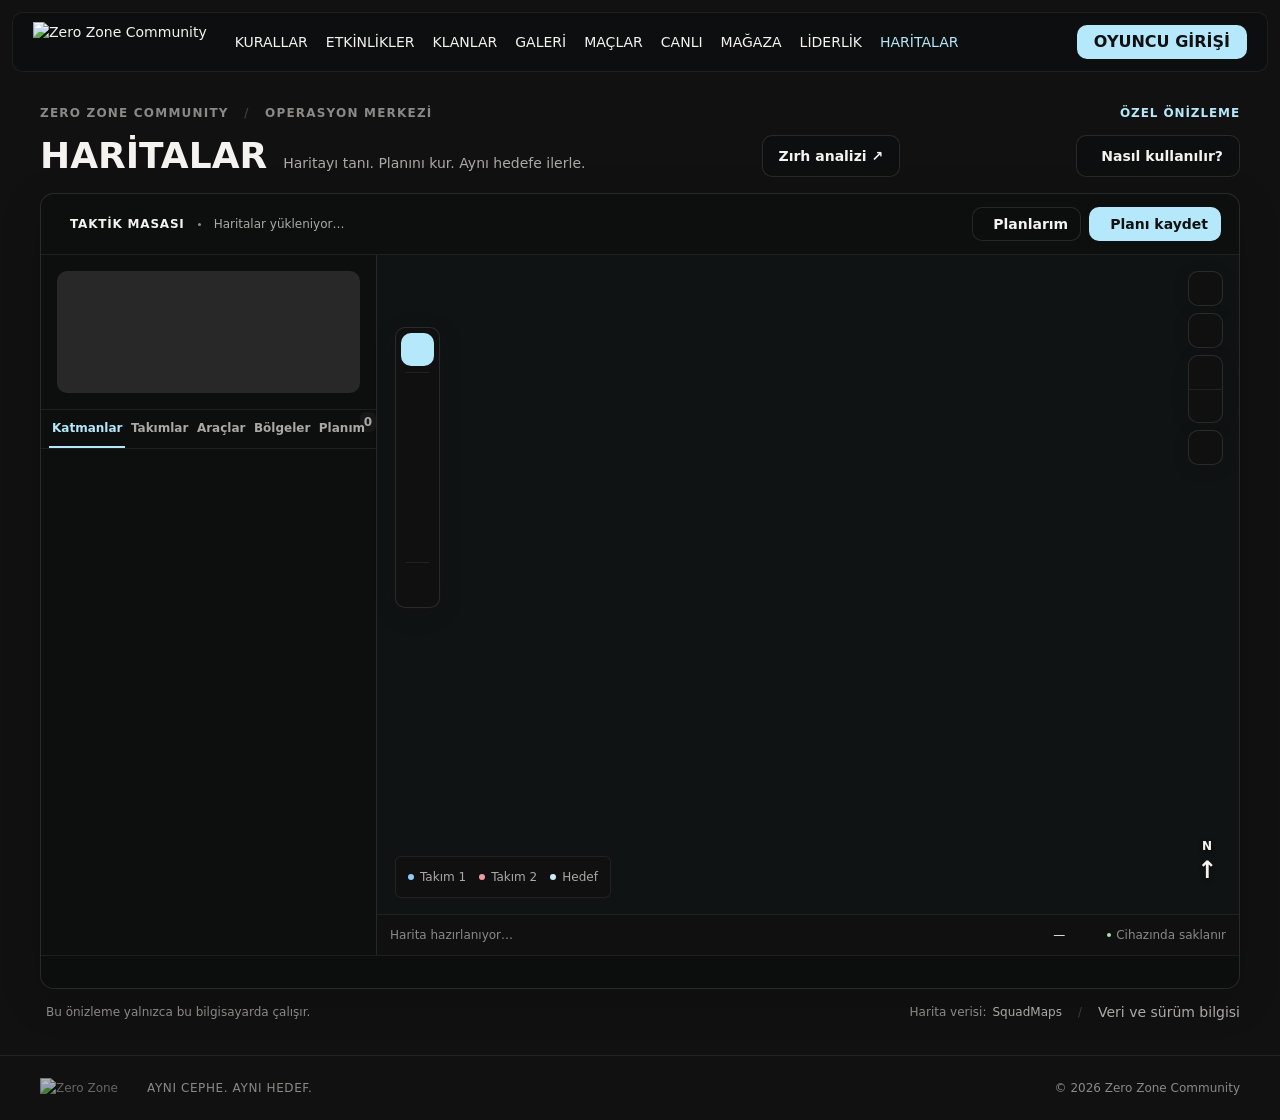
==== outputs/zerozone-haritalar/index.html @ 23459410 "feat(entegrasyon): üst bar linkleri siteye göreli, önizleme sunucusu /haritalar/ ön ekine geçti, Bro" ====
<!doctype html>
<html lang="tr">
<head>
  <meta charset="utf-8"><meta name="viewport" content="width=device-width,initial-scale=1">
  <meta name="robots" content="noindex,nofollow"><meta name="theme-color" content="#111112">
  <title>Haritalar — Zero Zone Community</title>
  <meta name="description" content="Zero Zone Squad haritaları ve taktik planlama. Özel önizleme.">
  <link rel="icon" href="assets/brand/favicon.png"><link rel="stylesheet" href="assets/brand/fonts.css">
  <link rel="stylesheet" href="assets/vendor/leaflet.css"><link rel="stylesheet" href="styles.css">
</head>
<body class="zs-site">
<a class="skip-link" href="#main">İçeriğe geç</a>
<header class="zs-topbar">
  <a class="zs-brand" href="/" aria-label="Zero Zone ana sayfa"><img src="assets/brand/zz-logo-wide.png" alt="Zero Zone Community"></a>
  <nav class="zs-nav" aria-label="Ana menü">
    <a href="/rules">KURALLAR</a><a href="/events">ETKİNLİKLER</a><a href="/clans">KLANLAR</a><a href="/galeri">GALERİ</a><a href="/maclar">MAÇLAR</a><a href="/canli">CANLI</a><a href="/magaza">MAĞAZA</a><a href="/leaderboard">LİDERLİK</a><a class="active" href="/haritalar/" aria-current="page">HARİTALAR</a>
  </nav>
  <a class="login" href="/login/player">OYUNCU GİRİŞİ</a>
  <button class="icon-button mobile-menu" data-action="menu" aria-label="Menüyü aç" aria-expanded="false"><span data-icon="menu"></span></button>
</header>
<main id="main" class="page">
  <div class="breadcrumb"><span>ZERO ZONE COMMUNITY <span class="crumb-slash">/</span> OPERASYON MERKEZİ</span><span class="private-tag"><span data-icon="lock"></span> ÖZEL ÖNİZLEME</span></div>
  <div class="page-heading"><div><h1>HARİTALAR</h1><p>Haritayı tanı. Planını kur. Aynı hedefe ilerle.</p></div><a class="button secondary" href="armor.html" target="_blank" rel="noopener">Zırh analizi ↗</a><button class="button secondary" data-action="help"><span data-icon="help"></span> Nasıl kullanılır?</button></div>
  <section class="workspace" aria-label="Harita ve taktik planlama">
    <div class="workspace-bar"><div class="workspace-label"><span data-icon="map"></span><span>TAKTİK MASASI</span><span class="live-dot"></span><span class="muted little" id="catalog-count">Haritalar yükleniyor…</span></div><div class="workspace-actions"><button class="button secondary compact" data-action="plans"><span data-icon="folder"></span><span>Planlarım</span></button><button class="button primary compact" data-action="save"><span data-icon="save"></span><span>Planı kaydet</span></button></div></div>
    <div class="workspace-body">
      <aside class="sidebar" aria-label="Harita ayarları"><div class="map-choice" id="map-choice"><div class="skeleton"></div></div><div class="side-tabs" role="tablist" aria-label="Harita panelleri"><button id="tab-layers" role="tab" aria-selected="true" aria-controls="side-content" data-tab="layers">Katmanlar</button><button id="tab-teams" role="tab" aria-selected="false" aria-controls="side-content" data-tab="teams">Takımlar</button><button id="tab-tools" role="tab" aria-selected="false" aria-controls="side-content" data-tab="tools">Araçlar</button><button id="tab-regions" role="tab" aria-selected="false" aria-controls="side-content" data-tab="regions">Bölgeler</button><button id="tab-plan" role="tab" aria-selected="false" aria-controls="side-content" data-tab="plan">Planım <span id="plan-count">0</span></button></div><div id="side-content" class="side-content" role="tabpanel" aria-labelledby="tab-layers"></div></aside>
      <div class="map-column"><div class="map-stage" id="map-stage"><div id="tactical-map"></div><div id="pinned-timers" class="pinned-timers" aria-label="Sabit araç sayaçları" hidden></div><div class="map-heading" id="map-heading"></div><div class="map-tools" role="toolbar" aria-label="Planlama araçları">
        <button class="tool active" data-tool="pan" aria-pressed="true" title="Haritayı taşı (V)" aria-label="Haritayı taşı"><span data-icon="hand"></span></button><span class="tool-separator"></span>
        <button class="tool" data-tool="pin" aria-pressed="false" title="İşaret koy (P)" aria-label="İşaret koy"><span data-icon="pin"></span></button><button class="tool" data-tool="arrow" aria-pressed="false" title="Hareket oku (A)" aria-label="Hareket oku"><span data-icon="arrow"></span></button><button class="tool" data-tool="measure" aria-pressed="false" title="Mesafe ölç (M)" aria-label="Mesafe ölç"><span data-icon="ruler"></span></button><button class="tool" data-tool="hab" aria-pressed="false" title="HAB planla (H)" aria-label="HAB planla"><span data-icon="home"></span></button><button class="tool" data-tool="mortar" aria-pressed="false" title="Havan hesabı" aria-label="Havan hattı"><span data-icon="target"></span></button><span class="tool-separator"></span><button class="tool" data-action="undo" title="Geri al (Ctrl+Z)" aria-label="Geri al"><span data-icon="undo"></span></button>
      </div><div class="view-tools"><button class="tool" data-action="overlays" aria-label="Harita görünümü" title="Harita görünümü" aria-expanded="false"><span data-icon="layers"></span></button><button class="tool" data-action="fullscreen" aria-label="Haritayı büyüt" title="Haritayı büyüt"><span data-icon="expand"></span></button><div class="zoom-tools"><button class="tool" data-action="zoom-in" aria-label="Yakınlaştır"><span data-icon="plus"></span></button><button class="tool" data-action="zoom-out" aria-label="Uzaklaştır"><span data-icon="minus"></span></button></div><button class="tool" data-action="fit" aria-label="Haritayı sığdır" title="Haritayı sığdır"><span data-icon="focus"></span></button></div>
      <div class="overlay-panel" id="overlay-panel" hidden><h3>Harita görünümü</h3><label><input type="checkbox" data-overlay="grid" checked> Koordinat ızgarası</label><label><input type="checkbox" data-overlay="objectives" checked> Hedefler ve ana üsler</label><label><input type="checkbox" data-overlay="zones" checked> Ele geçirme bölgeleri</label><button class="button secondary compact" data-tab="regions">Bölgeleri düzenle</button><label title="Referans görsellerinden aktarılan sınırlar"><input type="checkbox" data-overlay="redZones" checked> Kırmızı sınır bölgeleri</label><label><input type="checkbox" data-overlay="labels" checked> İsimler ve etiketler</label><label><input type="checkbox" data-overlay="ranges" checked> HAB planlama yarıçapları</label><details class="hud-details"><summary>Görsel ayarları</summary><label for="map-colorblind">Renk ve şekil desteği</label><select id="map-colorblind" class="side-select"><option value="none">Standart</option><option value="deutan">Deuteranopi · mavi / sarı</option><option value="protan">Protanopi · açık mavi / sarı</option><option value="tritan">Tritanopi · turkuaz / pembe</option><option value="mono">Renksiz · yüksek kontrast</option></select><label class="range-label" for="map-color-intensity">Harita renk sadeleştirme <output id="color-intensity-output">70%</output></label><input id="map-color-intensity" type="range" min="0" max="100" value="70"><p class="side-note">2B harita, 3B sahne ve tüm paneller birlikte uyarlanır. Sürgü arazi renk yoğunluğunu azaltır. Çizim grupları A–E ve farklı çizgi desenleriyle ayrılır.</p><p class="side-note">Renge ek olarak: T1 kare / T2 elmas · ✓ seçili / → sıradaki · kesik sınırlar. Sana en rahat görünen seçeneği kullan.</p><label class="range-label" for="map-marker-size">Hedef boyutu <output id="marker-size-output">29 px</output></label><input id="map-marker-size" type="range" min="22" max="44" value="29"><label class="range-label" for="map-label-size">Etiket boyutu <output id="label-size-output">10 px</output></label><input id="map-label-size" type="range" min="9" max="16" value="10"><label for="map-view">Görsel türü</label><select id="map-view" class="side-select"><option value="basemap">Standart</option><option value="terrainmap">Arazi</option><option value="topomap">Topografik</option></select><label class="range-label" for="map-opacity">Harita opaklığı</label><input id="map-opacity" type="range" min="20" max="100" value="100"><label class="range-label" for="map-brightness">Parlaklık</label><input id="map-brightness" type="range" min="40" max="140" value="100"><label><input type="checkbox" id="map-grayscale"> Gri tonlar</label></details></div>
      <div id="prediction" class="prediction" hidden></div><div class="map-legend"><span><i class="legend-dot blue"></i> Takım 1</span><span><i class="legend-dot red"></i> Takım 2</span><span><i class="legend-dot white"></i> Hedef</span></div><div class="map-north" aria-label="Kuzey">N<span>↑</span></div><div class="point-detail" id="point-detail" hidden></div></div>
      <div class="map-status"><span class="status-instruction" id="map-status">Harita hazırlanıyor…</span><span id="grid-status">—</span><span class="local-indicator"><i></i> Cihazında saklanır</span></div></div>
    </div>
    <div class="matchup" id="matchup"></div>
  </section>
  <div class="page-bottom"><span><span data-icon="lock"></span> Bu önizleme yalnızca bu bilgisayarda çalışır.</span><span>Harita verisi: <a href="https://squadmaps.com/" target="_blank" rel="noopener">SquadMaps</a><span class="crumb-slash">/</span><button class="text-button" data-action="sources">Veri ve sürüm bilgisi</button></span></div>
</main>
<footer><img src="assets/brand/zz-logo-wide.png" alt="Zero Zone"><span>AYNI CEPHE. AYNI HEDEF.</span><small>© 2026 Zero Zone Community</small></footer>
<dialog id="library-dialog" class="library-dialog" aria-labelledby="library-title"><div class="dialog-heading"><div><span class="eyebrow">OPERASYON ALANINI SEÇ</span><h2 id="library-title">HARİTA KÜTÜPHANESİ</h2></div><button class="icon-button" data-close aria-label="Harita kütüphanesini kapat"><span data-icon="close"></span></button></div><div class="library-filters"><div class="search-field"><span data-icon="search"></span><input id="map-search" type="search" placeholder="Harita veya katman ara…" aria-label="Harita veya katman ara"></div><select id="mode-filter" aria-label="Oyun modu"><option value="">Tüm oyun modları</option></select><select id="faction-filter" aria-label="Ordu"><option value="">Tüm ordular</option></select><button class="button secondary compact" data-action="favorites" aria-pressed="false"><span data-icon="star"></span> Favoriler</button></div><div class="library-meta"><span id="library-count"></span><button class="text-button" data-action="reset-filters">Filtreleri temizle</button></div><div id="map-grid" class="map-grid"></div></dialog>
<dialog id="info-dialog" class="info-dialog" aria-labelledby="info-title"><div class="dialog-heading"><h2 id="info-title"></h2><button class="icon-button" data-close aria-label="Pencereyi kapat"><span data-icon="close"></span></button></div><div id="info-body"></div></dialog>
<input id="import-input" type="file" accept="application/json,.json" hidden><div id="toast" role="status" class="toast" hidden></div>
<noscript>Harita araçlarını kullanmak için JavaScript'i etkinleştirin.</noscript>
<script src="assets/vendor/leaflet.js"></script><script type="module" src="app.js"></script>
</body></html>
---- outputs/zerozone-haritalar/styles.css ----
:root {
  --zs-bg:#111112;
  --zs-surface:rgba(13,14,15,.66);
  --zs-surface-2:rgba(13,14,15,.86);
  --zs-overlay:rgba(17,17,18,.98);
  --zs-accent:#b5e8fa;
  --zs-accent-soft:rgba(181,232,250,.06);
  --zs-accent-glow:rgba(181,232,250,.1);
  --zs-on-accent:#111;
  --zs-text:#f4f3ef;
  --zs-text-2:#aaa9a7;
  --zs-text-3:#8a8987;
  --zs-line:#ffffff12;
  --zs-line-2:#ffffff1c;
  --zs-line-3:#ffffff2e;
  --zs-radius:10px;
  --zs-radius-lg:14px;
  --zs-radius-pill:999px;
  --zs-font:Montserrat,system-ui,-apple-system,"Segoe UI",Arial,sans-serif;
  --zs-fs-xs:12px;
  --zs-fs-sm:14px;
  --zs-fs-base:16px;
  --zs-fs-lg:18px;
  --zs-fs-h2:20px;
  --zs-fs-display:36px;
  --zs-lh-xs:16px;
  --zs-lh-sm:20px;
  --zs-lh-base:24px;
  --zs-lh-lg:28px;
  --zs-lh-h2:28px;
  --zs-lh-display:40px;
  --zs-fw-regular:400;
  --zs-fw-medium:500;
  --zs-fw-semibold:600;
  --zs-fw-bold:700;
  --zs-sp-2:8px;
  --zs-sp-3:12px;
  --zs-sp-4:16px;
  --zs-sp-5:24px;
  --zs-sp-6:32px;
  --zs-sp-7:40px;
  --zs-sp-8:60px;
  --zs-sp-9:88px;
  --zs-gutter:20px;
  --zs-container:1280px;
  --zs-bar-h:60px;
  --zs-bar-gap:12px;
  --zs-ease:cubic-bezier(.4,0,.2,1);
  --zs-t:150ms var(--zs-ease);
  --zz-team1:#8fcafb;
  --zz-team2:#f19aa4;
  --zz-red-zone:#ed2638;
  --zz-warn:#f4c27b;
  --zz-ok:#addeb2;
  --zz-danger:#f19aa4;
  --zz-map-surface:#10191e;
  --zz-map-bg:#101314;
  --zz-stage-top:#26303a;
  --zz-stage-bottom:#11151b;
  --zz-radius-xs:6px;
  --zz-surface-solid:var(--zs-overlay);
  --zz-sidebar-w:295px;
  --zz-team1-bg:#0d345ce6;
  --zz-team2-bg:#632932e6;
  --zz-ok-bg:#255441;
  --zz-next-bg:#173c4c;
  --zz-text-shadow:#000;
  --zz-danger-muted:#db9f9f;
  --zz-cb-fg:#fff;
  --zz-cb-edge:#ddd;
  --zz-cb-sky:#56b4e9;
  --zz-cb-sky-bg:#124d6e;
  --zz-cb-sky-text:#8bd5ff;
  --zz-cb-orange:#e69f00;
  --zz-cb-orange-bg:#594100;
  --zz-cb-orange-text:#f5ca69;
  --bg:var(--zs-bg);
  --surface:var(--zs-surface-2);
  --raised:var(--zs-surface);
  --line:var(--zs-line);
  --line2:var(--zs-line-2);
  --accent:var(--zs-accent);
  --text:var(--zs-text);
  --muted:var(--zs-text-2);
  --dim:var(--zs-text-3);
  --radius:var(--zs-radius);
  color-scheme:dark;
  --zz-shadow:#000a;
  font-family:var(--zs-font);
  font-synthesis:none
}
* {
  box-sizing:border-box
}
body {
  margin:0;
  background:var(--zs-bg);
  color:var(--zs-text);
  font-size:var(--zs-fs-sm);
  line-height:var(--zs-lh-sm);
  font-weight:500;
  -webkit-font-smoothing:antialiased
}
button,input,select,textarea {
  font:inherit
}
button,a,input,select {
  touch-action:manipulation
}
button,a {
  transition:background var(--zs-t),color var(--zs-t),border-color var(--zs-t)
}
button {
  cursor:pointer;
  color:inherit
}
button:disabled {
  opacity:.4;
  cursor:default
}
a {
  color:inherit;
  text-decoration:none
}
button:focus-visible,a:focus-visible,input:focus-visible,select:focus-visible,textarea:focus-visible {
  outline:2px solid var(--zs-accent);
  outline-offset:3px
}
button {
  border:0
}
button svg,span[data-icon] svg {
  width:18px;
  height:18px;
  display:block;
  flex:none
}
span[data-icon] {
  display:inline-flex;
  align-items:center;
  justify-content:center;
  flex:none
}
input,select,textarea {
  color:var(--zs-text);
  background:var(--zs-surface-2);
  border:1px solid var(--zs-line-2);
  border-radius:var(--zs-radius);
  font-size:var(--zs-fs-sm);
  padding:9px 12px;
  outline:none;
  max-width:100%
}
input:not([type=range],[type=color],[type=checkbox],[type=radio]) {
  min-height:40px
}
input::placeholder,textarea::placeholder {
  color:var(--zs-text-3)
}
input:focus,select:focus,textarea:focus {
  border-color:var(--zs-accent);
  box-shadow:0 0 0 3px var(--zs-accent-glow)
}
input[type=checkbox] {
  accent-color:var(--zs-accent);
  width:15px;
  height:15px;
  min-height:0
}
select {
  cursor:pointer
}
h1,h2,h3,p {
  margin:0
}
h1 {
  font-size:var(--zs-fs-display);
  line-height:var(--zs-lh-display)
}
h2 {
  font-size:var(--zs-fs-h2);
  line-height:var(--zs-lh-h2)
}
h3 {
  font-size:var(--zs-fs-lg);
  line-height:var(--zs-lh-lg)
}
.muted {
  color:var(--zs-text-2)
}
.little {
  font-size:var(--zs-fs-xs)
}
.eyebrow {
  font-size:var(--zs-fs-xs);
  font-weight:700;
  color:var(--zs-text-3);
  letter-spacing:1.6px
}
.skip-link {
  position:fixed;
  left:-9999px;
  top:0;
  z-index:1000
}
.skip-link:focus {
  left:20px;
  background:var(--zs-accent);
  color:var(--zs-on-accent);
  padding:12px
}
.zs-topbar {
  position:fixed;
  z-index:900;
  top:var(--zs-bar-gap);
  left:var(--zs-bar-gap);
  right:var(--zs-bar-gap);
  height:var(--zs-bar-h);
  display:flex;
  gap:12px;
  align-items:center;
  padding:0 20px;
  border:1px solid var(--zs-line);
  border-radius:var(--zs-radius);
  background:var(--zs-surface);
  -webkit-backdrop-filter:blur(12px);
  backdrop-filter:blur(12px)
}
.zs-brand {
  margin-right:8px;
  flex:none;
  display:flex
}
.zs-brand img {
  width:auto;
  height:40px
}
.zs-nav {
  display:flex;
  gap:2px;
  align-items:center
}
.zs-nav a {
  font-size:var(--zs-fs-sm);
  line-height:var(--zs-lh-xs);
  font-weight:var(--zs-fw-medium);
  text-transform:uppercase;
  letter-spacing:0;
  color:var(--zs-text);
  padding:8px 7px;
  white-space:nowrap;
  border:1px solid transparent;
  border-radius:var(--zs-radius);
  background:transparent;
  transition:background-color var(--zs-t),color var(--zs-t)
}
.zs-nav a:hover {
  background:var(--zs-line);
  color:var(--zs-text)
}
.zs-nav a.active {
  background:transparent;
  color:var(--zs-accent)
}
.login {
  margin-left:auto;
  background:var(--zs-accent);
  color:var(--zs-on-accent);
  font-size:var(--zs-fs-base);
  line-height:16px;
  text-transform:uppercase;
  padding:8px 16px;
  border:1px solid transparent;
  border-radius:var(--zs-radius);
  white-space:nowrap;
  font-weight:var(--zs-fw-semibold);
  transition:filter var(--zs-t)
}
.icon-button.mobile-menu {
  display:none
}
.page {
  max-width:1600px;
  margin:0 auto;
  padding:103px 40px 25px
}
.breadcrumb {
  display:flex;
  align-items:center;
  justify-content:space-between;
  font-size:var(--zs-fs-xs);
  color:var(--zs-text-3);
  letter-spacing:1.2px;
  font-weight:600;
  margin-bottom:19px
}
.crumb-slash {
  padding:0 10px;
  color:var(--zs-line-3)
}
.private-tag {
  display:flex;
  align-items:center;
  gap:6px;
  color:var(--zs-accent);
  font-size:var(--zs-fs-xs);
  letter-spacing:.9px
}
.private-tag svg,.private-tag span[data-icon] svg {
  height:12px;
  width:12px
}
.page-heading {
  display:flex;
  justify-content:space-between;
  align-items:center;
  margin-bottom:27px
}
.page-heading h1 {
  font-size:var(--zs-fs-display);
  font-weight:700;
  line-height:var(--zs-lh-display);
  letter-spacing:0
}
.page-heading p {
  margin-top:9px;
  font-size:var(--zs-fs-sm);
  color:var(--zs-text-2);
  line-height:var(--zs-lh-sm)
}
.button {
  display:inline-flex;
  align-items:center;
  justify-content:center;
  gap:8px;
  border-radius:var(--zs-radius);
  padding:10px 16px;
  font-size:var(--zs-fs-sm);
  font-weight:var(--zs-fw-semibold);
  line-height:var(--zs-lh-sm);
  white-space:nowrap;
  transition:background var(--zs-t),color var(--zs-t),border-color var(--zs-t);
  border:1px solid transparent
}
.button.primary {
  background:var(--zs-accent);
  color:var(--zs-on-accent)
}
.button.primary:hover {
  background:color-mix(in srgb,var(--zs-accent) 82%,white)
}
.login:hover {
  filter:brightness(.92)
}
.button.secondary {
  background:var(--zs-surface);
  border-color:var(--zs-line-2);
  color:var(--zs-text)
}
.button.secondary:hover {
  background:var(--zs-accent-soft);
  border-color:var(--zs-line-3);
  color:var(--zs-accent)
}
.button.compact {
  padding:6px 12px;
  font-size:var(--zs-fs-sm)
}
.button.full {
  width:100%
}
.icon-button {
  width:34px;
  height:34px;
  display:inline-flex;
  align-items:center;
  justify-content:center;
  border-radius:var(--zs-radius);
  background:var(--zs-surface);
  border:1px solid var(--zs-line-2)
}
.icon-button:hover {
  background:var(--zs-accent-soft);
  border-color:var(--zs-line-3)
}
.text-button {
  background:transparent;
  padding:0;
  color:var(--zs-text-2);
  font-size:var(--zs-fs-sm);
  border-radius:var(--zs-radius)
}
.text-button:hover {
  color:var(--zs-accent)
}
.workspace {
  overflow:hidden;
  border:1px solid var(--zs-line-2);
  border-radius:var(--zs-radius-lg);
  background:var(--zs-surface-2);
  box-shadow:0 12px 40px color-mix(in srgb,var(--zz-shadow) 25%,transparent)
}
.workspace-bar {
  padding:13px 18px;
  display:flex;
  justify-content:space-between;
  align-items:center;
  gap:16px;
  border-bottom:1px solid var(--zs-line)
}
.workspace-label {
  display:flex;
  align-items:center;
  gap:11px;
  font-size:var(--zs-fs-xs);
  font-weight:700;
  letter-spacing:.8px;
  line-height:var(--zs-lh-xs)
}
.workspace-label>span[data-icon] {
  color:var(--zs-accent)
}
.workspace-label .little {
  font-weight:500;
  letter-spacing:0
}
.live-dot {
  height:3px;
  width:3px;
  background:var(--zs-text-3);
  border-radius:50%;
  margin:0 2px
}
.workspace-actions {
  display:flex;
  gap:8px
}
.workspace-body {
  display:grid;
  grid-template-columns:var(--zz-sidebar-w) minmax(0,1fr);
  height:clamp(480px,65vh,730px)
}
.sidebar {
  display:flex;
  flex-direction:column;
  min-height:0;
  border-right:1px solid var(--zs-line-2);
  background:var(--zs-surface-2)
}
.map-choice {
  padding:16px;
  border-bottom:1px solid var(--zs-line)
}
.selected-map {
  height:85px;
  position:relative;
  overflow:hidden;
  border-radius:var(--zs-radius);
  background:var(--zs-surface-2)
}
.selected-map img {
  width:100%;
  height:100%;
  object-fit:cover;
  opacity:.65
}
.selected-map:after {
  content:'';
  position:absolute;
  inset:0;
  background:linear-gradient(0deg,color-mix(in srgb,var(--zz-map-bg) 94%,transparent),transparent 95%)
}
.selected-map-title {
  position:absolute;
  bottom:11px;
  left:13px;
  z-index:1
}
.selected-map-title h2 {
  font-size:var(--zs-fs-lg);
  font-weight:700;
  letter-spacing:-.2px;
  line-height:1.3
}
.selected-map-title span {
  font-size:var(--zs-fs-xs);
  color:var(--zs-text);
  margin-top:3px;
  display:block;
  line-height:var(--zs-lh-xs)
}
.map-change {
  display:flex;
  align-items:center;
  justify-content:space-between;
  width:100%;
  margin-top:10px;
  color:var(--zs-accent);
  background:color-mix(in srgb,var(--zs-accent) 4%,transparent);
  border:1px solid color-mix(in srgb,var(--zs-accent) 15%,transparent);
  padding:9px 11px;
  border-radius:var(--zs-radius);
  font-weight:600;
  font-size:var(--zs-fs-xs);
  line-height:var(--zs-lh-xs)
}
.map-change:hover {
  background:color-mix(in srgb,var(--zs-accent) 9%,transparent)
}
.side-tabs {
  display:grid;
  grid-auto-flow:column;
  grid-auto-columns:auto;
  justify-content:space-between;
  gap:0;
  padding:0 8px;
  border-bottom:1px solid var(--zs-line);
  flex-shrink:0
}
.side-tabs button {
  position:relative;
  min-width:0;
  white-space:nowrap;
  background:none;
  color:var(--zs-text-2);
  padding:10px 3px;
  font-size:var(--zs-fs-xs);
  font-weight:600;
  border-bottom:2px solid transparent;
  line-height:var(--zs-lh-xs)
}
.side-tabs button[aria-selected=true] {
  color:var(--zs-accent);
  border-bottom-color:var(--zs-accent)
}
#plan-count {
  font-size:var(--zs-fs-xs);
  background:color-mix(in srgb,var(--zs-text) 4%,transparent);
  border-radius:var(--zz-radius-xs);
  padding:2px 4px;
  position:absolute;
  top:2px;
  right:-8px;
  line-height:var(--zs-lh-xs)
}
.side-content {
  padding:15px;
  overflow-y:auto;
  flex:1;
  scrollbar-width:thin;
  scrollbar-color:var(--zs-line-3) transparent;
  min-height:0
}
.mode-pills {
  display:flex;
  gap:5px;
  flex-wrap:wrap;
  margin:10px 0 16px
}
.mode-pill {
  border:1px solid var(--zs-line-2);
  border-radius:var(--zz-radius-xs);
  color:var(--zs-text-2);
  background:transparent;
  padding:5px 7px;
  font-size:var(--zs-fs-xs);
  font-weight:600;
  line-height:var(--zs-lh-xs)
}
.mode-pill.active {
  color:var(--zs-accent);
  border-color:color-mix(in srgb,var(--zs-accent) 27%,transparent);
  background:color-mix(in srgb,var(--zs-accent) 5%,transparent)
}
.layer-label {
  display:flex;
  justify-content:space-between;
  align-items:center;
  margin-bottom:10px
}
.layer-label span {
  font-size:var(--zs-fs-xs);
  color:var(--zs-text-3);
  letter-spacing:.8px;
  line-height:var(--zs-lh-xs)
}
.layer-card {
  width:100%;
  display:block;
  text-align:left;
  border:1px solid var(--zs-line);
  border-radius:var(--zs-radius);
  padding:12px;
  margin-bottom:7px;
  background:var(--zs-surface);
  color:var(--zs-text-2);
  position:relative
}
.layer-card:hover {
  border-color:var(--zs-line-3);
  background:var(--zs-accent-glow)
}
.layer-card.selected {
  border-color:color-mix(in srgb,var(--zs-accent) 40%,transparent);
  background:color-mix(in srgb,var(--zs-accent) 4%,transparent);
  color:var(--zs-text)
}
.layer-card.selected:before {
  content:'';
  position:absolute;
  width:3px;
  height:22px;
  background:var(--zs-accent);
  left:-1px;
  top:14px;
  border-radius:0 var(--zz-radius-xs) var(--zz-radius-xs) 0
}
.layer-title {
  display:flex;
  justify-content:space-between;
  font-size:var(--zs-fs-xs);
  font-weight:700;
  line-height:var(--zs-lh-xs)
}
.layer-title svg {
  width:14px;
  height:14px;
  color:var(--zs-accent)
}
.layer-sub {
  display:flex;
  align-items:center;
  gap:7px;
  margin-top:9px;
  font-size:var(--zs-fs-xs);
  color:var(--zs-text-3);
  line-height:var(--zs-lh-xs)
}
.faction-code {
  font-size:var(--zs-fs-xs);
  color:var(--zz-team1);
  padding:3px 5px;
  background:color-mix(in srgb,var(--zs-accent) 6%,transparent);
  border-radius:var(--zz-radius-xs);
  line-height:var(--zs-lh-xs)
}
.faction-code.red {
  color:var(--zz-team2);
  background:color-mix(in srgb,var(--zz-team2) 6%,transparent)
}
.layer-sub .versus {
  font-size:var(--zs-fs-xs);
  color:var(--zs-text-3);
  line-height:var(--zs-lh-xs)
}
.side-note {
  font-size:var(--zs-fs-xs);
  line-height:1.7;
  color:var(--zs-text-3);
  margin-top:14px
}
.side-note.accent-note {
  background:color-mix(in srgb,var(--zs-accent) 3%,transparent);
  border:1px solid color-mix(in srgb,var(--zs-accent) 9%,transparent);
  padding:10px;
  border-radius:var(--zs-radius)
}
.side-select {
  width:100%;
  margin-top:7px;
  font-size:var(--zs-fs-sm)
}
.map-column {
  min-width:0;
  display:flex;
  flex-direction:column;
  min-height:0
}
.map-stage {
  position:relative;
  flex:1;
  min-height:0;
  isolation:isolate;
  background:var(--zz-map-bg)
}
.map-heading {
  position:absolute;
  z-index:500;
  top:16px;
  left:18px;
  pointer-events:none;
  display:flex;
  gap:8px;
  align-items:center
}
.map-heading .heading-name {
  background:var(--zz-surface-solid);
  backdrop-filter:blur(8px);
  padding:9px 12px;
  border-radius:var(--zz-radius-xs);
  border:1px solid var(--zs-line);
  box-shadow:0 2px 10px color-mix(in srgb,var(--zs-bg) 20%,transparent);
  font-size:var(--zs-fs-xs);
  font-weight:700
}
.map-heading .heading-mode {
  background:color-mix(in srgb,var(--zs-accent) 91%,transparent);
  color:var(--zs-on-accent);
  font-size:var(--zs-fs-xs);
  font-weight:700;
  letter-spacing:.6px;
  padding:10px 10px;
  border-radius:var(--zz-radius-xs)
}
.map-tools {
  display:flex;
  flex-direction:column;
  gap:3px;
  position:absolute;
  z-index:500;
  top:72px;
  left:18px;
  padding:5px;
  background:var(--zz-surface-solid);
  border:1px solid var(--zs-line-2);
  border-radius:var(--zs-radius);
  box-shadow:0 6px 20px color-mix(in srgb,var(--zs-bg) 27%,transparent)
}
.tool {
  background:transparent;
  display:flex;
  align-items:center;
  justify-content:center;
  width:33px;
  height:33px;
  border-radius:var(--zs-radius);
  color:var(--zs-text-2)
}
.tool:hover {
  background:var(--zs-line);
  color:white
}
.tool.active {
  background:var(--zs-accent);
  color:var(--zs-on-accent)
}
.tool-separator {
  height:1px;
  background:var(--zs-line);
  margin:3px 4px
}
.view-tools {
  position:absolute;
  z-index:500;
  right:16px;
  top:16px;
  display:flex;
  flex-direction:column;
  gap:7px
}
.view-tools>.tool,.zoom-tools {
  border:1px solid var(--zs-line-2);
  background:var(--zz-surface-solid);
  border-radius:var(--zs-radius);
  box-shadow:0 3px 15px color-mix(in srgb,var(--zs-bg) 20%,transparent)
}
.zoom-tools .tool+ .tool {
  border-top:1px solid var(--zs-line);
  border-radius:0 0 var(--zs-radius) var(--zs-radius)
}
.zoom-tools .tool:first-child {
  border-radius:var(--zs-radius) var(--zs-radius) 0 0
}
.view-tools>.tool {
  width:35px;
  height:35px
}
.map-legend {
  position:absolute;
  bottom:16px;
  left:18px;
  z-index:500;
  display:flex;
  gap:13px;
  background:var(--zz-surface-solid);
  padding:10px 12px;
  border:1px solid var(--zs-line);
  border-radius:var(--zz-radius-xs);
  font-size:var(--zs-fs-xs);
  color:var(--zs-text-2);
  pointer-events:none
}
.map-legend>span {
  display:flex;
  align-items:center;
  gap:6px
}
.legend-dot {
  width:6px;
  height:6px;
  display:inline-block;
  border-radius:50%
}
.legend-dot.blue {
  background:var(--zz-team1)
}
.legend-dot.red {
  background:var(--zz-team2)
}
.legend-dot.white {
  background:color-mix(in srgb,var(--zs-accent) 60%,var(--zs-text))
}
.map-north {
  position:absolute;
  z-index:400;
  bottom:29px;
  right:22px;
  color:var(--zs-text);
  display:flex;
  flex-direction:column;
  align-items:center;
  font-size:var(--zs-fs-xs);
  font-weight:700;
  pointer-events:none;
  text-shadow:0 2px 4px var(--zz-shadow)
}
.map-north span {
  font-size:24px;
  line-height:1.2
}
.map-status {
  display:flex;
  align-items:center;
  padding:10px 13px;
  gap:14px;
  font-size:var(--zs-fs-xs);
  color:var(--zs-text-3);
  border-top:1px solid var(--zs-line);
  background:var(--zz-surface-solid);
  min-height:36px
}
.status-instruction {
  white-space:nowrap;
  overflow:hidden;
  text-overflow:ellipsis;
  flex:1
}
.local-indicator {
  display:flex;
  align-items:center;
  gap:5px;
  white-space:nowrap;
  color:var(--zs-text-3)
}
.local-indicator i {
  height:4px;
  width:4px;
  background:var(--zz-ok);
  border-radius:50%
}
#grid-status {
  font-variant-numeric:tabular-nums;
  color:var(--zs-text);
  min-width:40px
}
.matchup {
  display:flex;
  align-items:center;
  justify-content:space-between;
  padding:16px 20px;
  border-top:1px solid var(--zs-line);
  gap:12px;
  background:var(--zs-surface)
}
.team-strip {
  display:flex;
  align-items:center;
  gap:10px
}
.team-emblem {
  width:32px;
  height:32px;
  display:flex;
  align-items:center;
  justify-content:center;
  background:color-mix(in srgb,var(--zs-accent) 5%,transparent);
  border:1px solid color-mix(in srgb,var(--zs-accent) 13%,transparent);
  border-radius:var(--zz-radius-xs);
  color:var(--zs-accent)
}
.team-emblem.red {
  color:var(--zz-team2);
  background:color-mix(in srgb,var(--zz-team2) 3%,transparent);
  border-color:color-mix(in srgb,var(--zz-team2) 13%,transparent)
}
.team-strip b {
  font-size:var(--zs-fs-xs);
  font-weight:600;
  display:block;
  line-height:var(--zs-lh-xs)
}
.team-strip small {
  display:block;
  font-size:var(--zs-fs-xs);
  color:var(--zs-text-3);
  margin-top:3px;
  line-height:var(--zs-lh-xs)
}
.match-info {
  display:flex;
  gap:20px;
  font-size:var(--zs-fs-xs);
  color:var(--zs-text-3);
  line-height:var(--zs-lh-xs)
}
.match-info b {
  display:block;
  color:var(--zs-text);
  font-size:var(--zs-fs-xs);
  margin-top:4px;
  font-weight:600;
  line-height:var(--zs-lh-xs)
}
.match-vs {
  color:var(--zs-text-3);
  font-size:var(--zs-fs-xs);
  font-weight:700;
  line-height:var(--zs-lh-xs)
}
.page-bottom {
  display:flex;
  justify-content:space-between;
  gap:14px;
  font-size:var(--zs-fs-xs);
  color:var(--zs-text-3);
  margin-top:15px;
  line-height:var(--zs-lh-xs)
}
.page-bottom>span {
  display:flex;
  align-items:center;
  gap:6px
}
.page-bottom svg,.page-bottom span[data-icon] svg {
  width:11px;
  height:11px
}
.page-bottom a {
  color:var(--zs-text-2)
}
footer {
  display:flex;
  align-items:center;
  gap:22px;
  border-top:1px solid var(--zs-line);
  padding:22px 40px;
  margin-top:10px;
  font-size:var(--zs-fs-xs);
  color:var(--zs-text-3)
}
footer img {
  width:85px;
  height:auto;
  opacity:.7
}
footer>span {
  font-size:var(--zs-fs-xs);
  letter-spacing:.6px
}
footer small {
  margin-left:auto;
  font-size:var(--zs-fs-xs)
}
.overlay-panel {
  position:absolute;
  right:60px;
  top:16px;
  z-index:600;
  background:var(--zz-surface-solid);
  border:1px solid var(--zs-line-2);
  padding:15px;
  border-radius:var(--zs-radius);
  min-width:222px;
  box-shadow:0 10px 30px color-mix(in srgb,var(--zs-bg) 40%,transparent)
}
.overlay-panel h3 {
  font-size:12px;
  margin-bottom:12px
}
.overlay-panel label {
  display:flex;
  align-items:center;
  gap:9px;
  font-size:var(--zs-fs-xs);
  color:var(--zs-text-2);
  padding:6px 0;
  cursor:pointer
}
.point-detail {
  position:absolute;
  right:16px;
  bottom:63px;
  z-index:500;
  max-width:245px;
  border:1px solid var(--zs-line-2);
  border-radius:var(--zs-radius);
  padding:15px;
  background:var(--zz-surface-solid);
  box-shadow:0 6px 22px color-mix(in srgb,var(--zs-bg) 33%,transparent)
}
.point-detail h3 {
  margin-right:22px;
  font-size:12px
}
.point-detail p {
  font-size:var(--zs-fs-xs);
  color:var(--zs-text-2);
  margin-top:8px;
  line-height:1.6
}
.point-detail button {
  position:absolute;
  top:8px;
  right:8px;
  width:24px;
  height:24px;
  font-size:18px;
  background:transparent
}
.point-detail select {
  width:100%;
  font-size:var(--zs-fs-xs);
  margin-top:10px;
  padding:6px
}
.team-tabs {
  display:flex;
  gap:6px;
  margin-bottom:15px
}
.team-tabs button {
  flex:1
}
.team-card-title {
  font-size:var(--zs-fs-sm);
  font-weight:700;
  margin-bottom:5px
}
.team-unit-name {
  color:var(--zs-text-3);
  font-size:var(--zs-fs-xs);
  line-height:1.5;
  margin-bottom:16px
}
.form-label {
  display:block;
  font-size:var(--zs-fs-xs);
  font-weight:600;
  color:var(--zs-text-3);
  letter-spacing:.5px;
  margin:13px 0 6px;
  line-height:var(--zs-lh-xs)
}
.vehicle {
  border-bottom:1px solid var(--zs-line);
  padding:11px 0
}
.vehicle-line {
  display:flex;
  justify-content:space-between;
  gap:7px;
  font-size:var(--zs-fs-xs);
  font-weight:600;
  color:var(--zs-text);
  line-height:var(--zs-lh-xs)
}
.vehicle-line b {
  color:var(--zs-accent);
  font-size:var(--zs-fs-xs);
  line-height:var(--zs-lh-xs)
}
.vehicle-meta {
  margin-top:6px;
  font-size:var(--zs-fs-xs);
  color:var(--zs-text-3);
  line-height:1.6
}
.section-caption {
  font-size:var(--zs-fs-xs);
  font-weight:700;
  letter-spacing:1px;
  color:var(--zs-text-3);
  margin:19px 0 3px;
  line-height:var(--zs-lh-xs)
}
.form-input {
  width:100%;
  font-size:var(--zs-fs-sm)
}
.plan-tools {
  display:grid;
  grid-template-columns:1fr 1fr;
  gap:7px;
  margin:12px 0
}
.plan-tools .button {
  padding:10px;
  font-size:var(--zs-fs-xs);
  line-height:var(--zs-lh-xs)
}
.plan-item {
  border:1px solid var(--zs-line);
  padding:10px;
  margin-top:7px;
  border-radius:var(--zs-radius);
  background:color-mix(in srgb,var(--zs-text) 1%,transparent)
}
.plan-item-top {
  display:flex;
  align-items:center;
  gap:8px;
  color:var(--zs-accent)
}
.plan-item-top input {
  border:0;
  background:transparent;
  width:100%;
  min-width:0;
  padding:3px;
  font-size:var(--zs-fs-sm);
  color:var(--zs-text)
}
.plan-item-top button {
  background:none;
  color:var(--zs-text-3)
}
.plan-item small {
  display:block;
  margin-top:5px;
  font-size:var(--zs-fs-xs);
  color:var(--zs-text-3);
  line-height:var(--zs-lh-xs)
}
.coordinate-form {
  display:grid;
  grid-template-columns:1fr 1fr;
  gap:7px
}
.coordinate-form label {
  font-size:var(--zs-fs-xs);
  color:var(--zs-text-2);
  line-height:var(--zs-lh-xs)
}
.coordinate-form input {
  width:100%;
  padding:8px;
  margin-top:5px;
  font-size:var(--zs-fs-sm)
}
.coordinate-form button {
  grid-column:1/-1
}
.empty-state {
  color:var(--zs-text-2);
  font-size:var(--zs-fs-sm);
  line-height:var(--zs-lh-sm);
  text-align:center;
  padding:25px 14px
}
.empty-state svg,.empty-state span[data-icon] svg {
  margin:0 auto 12px;
  width:28px;
  height:28px
}
.text-button.danger {
  color:var(--zz-danger-muted)
}
dialog {
  color:var(--zs-text);
  background:var(--zs-overlay);
  border:1px solid var(--zs-line-2);
  border-radius:var(--zs-radius-lg);
  box-shadow:0 30px 150px var(--zz-shadow);
  padding:0;
  max-height:90vh
}
dialog::backdrop {
  background:color-mix(in srgb,var(--zs-bg) 85%,transparent);
  backdrop-filter:blur(7px)
}
.library-dialog {
  width:min(1110px,calc(100vw - 40px));
}
.dialog-heading {
  display:flex;
  justify-content:space-between;
  align-items:center;
  padding:24px 27px;
  border-bottom:1px solid var(--zs-line);
  gap:15px
}
.dialog-heading .eyebrow {
  display:block;
  margin-bottom:6px
}
.dialog-heading h2 {
  font-size:21px;
  letter-spacing:-.4px
}
.library-filters {
  display:flex;
  gap:10px;
  padding:20px 27px 0
}
.search-field {
  display:flex;
  align-items:center;
  gap:10px;
  border:1px solid var(--zs-line-2);
  border-radius:var(--zz-radius-xs);
  padding:0 12px;
  color:var(--zs-text-3);
  flex:1;
  min-width:150px;
  background:var(--zs-bg)
}
.search-field input {
  background:none;
  border:0;
  padding-left:0;
  width:100%;
  font-size:var(--zs-fs-xs);
  outline:none
}
.search-field:focus-within {
  border-color:color-mix(in srgb,var(--zs-accent) 50%,transparent)
}
.library-filters select {
  font-size:var(--zs-fs-xs);
  max-width:190px
}
.library-filters button[aria-pressed=true] {
  color:var(--zs-accent);
  border-color:color-mix(in srgb,var(--zs-accent) 44%,transparent)
}
.library-meta {
  display:flex;
  justify-content:space-between;
  padding:18px 27px;
  color:var(--zs-text-3);
  font-size:var(--zs-fs-xs)
}
.map-grid {
  padding:0 27px 27px;
  display:grid;
  grid-template-columns:repeat(4,minmax(0,1fr));
  gap:14px;
  max-height:56vh;
  overflow:auto;
  scrollbar-width:thin
}
.map-card {
  position:relative;
  border:1px solid var(--zs-line);
  background:var(--zs-surface-2);
  border-radius:var(--zs-radius);
  overflow:hidden
}
.map-card:hover {
  border-color:color-mix(in srgb,var(--zs-accent) 50%,transparent)
}
.map-card.chosen {
  border-color:color-mix(in srgb,var(--zs-accent) 50%,transparent)
}
.map-card-button {
  display:block;
  width:100%;
  background:none;
  padding:0;
  text-align:left
}
.map-card img {
  width:100%;
  height:105px;
  object-fit:cover;
  display:block;
  filter:saturate(.7);
  transition:filter .2s
}
.map-card:hover img {
  filter:saturate(1)
}
.map-card-copy {
  padding:12px
}
.map-card h3 {
  font-size:12px;
  font-weight:700
}
.map-card p {
  font-size:var(--zs-fs-xs);
  color:var(--zs-text-3);
  display:flex;
  justify-content:space-between;
  gap:6px;
  margin-top:8px
}
.favorite {
  position:absolute;
  right:8px;
  top:8px;
  background:color-mix(in srgb,var(--zs-bg) 85%,transparent);
  width:26px;
  height:26px;
  color:var(--zs-text-2);
  border-radius:var(--zz-radius-xs);
  display:grid;
  place-items:center
}
.favorite svg {
  height:13px;
  width:13px
}
.favorite.on {
  color:var(--zz-warn)
}
.favorite.on svg {
  fill:currentColor
}
.info-dialog {
  width:min(630px,calc(100vw - 32px))
}
.info-dialog .dialog-heading h2 {
  font-size:18px
}
#info-body {
  padding:23px 27px;
  color:var(--zs-text-2);
  font-size:12px;
  line-height:1.8;
  overflow:auto;
  max-height:68vh
}
#info-body h3 {
  color:var(--zs-text);
  margin:18px 0 7px
}
#info-body h3:first-child {
  margin-top:0
}
#info-body p {
  margin-bottom:12px
}
#info-body a {
  color:var(--zs-accent)
}
.help-row {
  display:flex;
  gap:14px;
  margin-bottom:15px
}
.help-row>span {
  color:var(--zs-accent);
  margin-top:3px
}
.help-row strong {
  color:var(--zs-text)
}
.help-row p {
  font-size:var(--zs-fs-xs);
  margin:3px 0
}
.shortcut {
  display:inline-block;
  font-size:var(--zs-fs-xs);
  font-family:monospace;
  background:var(--zs-line);
  border:1px solid var(--zs-line-2);
  padding:1px 5px;
  border-radius:0;
  color:var(--zs-text)
}
.saved-plan {
  display:flex;
  align-items:center;
  justify-content:space-between;
  gap:10px;
  padding:14px 0;
  border-bottom:1px solid var(--zs-line)
}
.saved-plan strong {
  display:block;
  color:var(--zs-text);
  font-size:var(--zs-fs-xs);
  line-height:var(--zs-lh-xs)
}
.saved-plan small {
  color:var(--zs-text-3);
  font-size:var(--zs-fs-xs);
  line-height:var(--zs-lh-xs)
}
.saved-plan>div:last-child {
  display:flex;
  gap:7px
}
.toast {
  position:fixed;
  bottom:24px;
  left:50%;
  transform:translateX(-50%);
  z-index:2000;
  max-width:90vw;
  background:var(--zs-accent);
  color:var(--zs-on-accent);
  padding:13px 21px;
  border-radius:var(--zs-radius);
  font-size:var(--zs-fs-sm);
  font-weight:600;
  box-shadow:0 8px 40px var(--zz-shadow)
}
.workspace.expanded {
  position:fixed;
  inset:10px;
  z-index:1100;
  display:flex;
  flex-direction:column
}
.workspace.expanded .workspace-body {
  flex:1;
  height:auto
}
.workspace.expanded .matchup {
  display:none
}
.skeleton {
  height:122px;
  background:var(--zs-line-2);
  border-radius:var(--zs-radius)
}
.loading {
  opacity:.5;
  pointer-events:none
}
/* JS 'hidden' ile gizler; tek gerekçeli !important */
[hidden] {
  display:none!important
}
.plan-item-top>svg,.team-emblem>svg,.help-row>svg {
  width:18px;
  height:18px;
  flex:none;
  display:inline-block
}
.plan-item-top>svg {
  width:16px;
  height:16px
}
.map-choice .map-change svg {
  width:15px;
  height:15px
}
.help-row>svg {
  margin-top:3px;
  color:var(--zs-accent)
}
@media(min-width:1121px) {
  .workspace-body {
    height:clamp(640px,calc(100vh - 200px),1000px)
  }
  .breadcrumb {
    margin-bottom:var(--zs-sp-3)
  }
  .page-heading {
    flex-wrap:wrap;
    margin-bottom:var(--zs-sp-4)
  }
  .page-heading>div:first-child {
    display:flex;
    align-items:baseline;
    flex-wrap:wrap;
    gap:var(--zs-sp-4)
  }
  .page-heading p {
    margin-top:0
  }
  .zs-nav a {
    padding:8px 7px
  }
  .workspace {
    --zz-sidebar-w:336px
  }
}
@media(min-width:1500px) {
  .zs-nav a {
    padding:8px 10px
  }
  .page {
    padding-left:60px;
    padding-right:60px
  }
  .workspace {
    --zz-sidebar-w:352px
  }
}
@media(max-width:1120px) {
  .zs-nav a {
    font-size:10px;
    padding:8px 5px
  }
  .zs-topbar {
    padding:0 14px;
    gap:5px
  }
  .zs-brand {
    margin-right:5px
  }
  .zs-brand img {
    height:33px
  }
  .login {
    font-size:10px;
    padding:8px 10px
  }
  .page {
    padding-left:24px;
    padding-right:24px
  }
  .workspace-body {
    grid-template-columns:250px minmax(0,1fr)
  }
  .workspace-label .little {
    display:none
  }
  .match-info {
    gap:12px
  }
  .map-grid {
    grid-template-columns:repeat(3,minmax(0,1fr))
  }
}
@media(max-width:850px) {
  .zs-nav {
    display:none
  }
  .zs-brand img {
    height:40px
  }
  .mobile-menu {
    display:inline-flex!important
  }
  .login {
    font-size:12px;
    margin-left:auto;
    margin-right:8px
  }
  .zs-nav.open {
    display:flex;
    position:absolute;
    top:70px;
    left:0;
    right:0;
    padding:16px;
    background:#111719;
    border:1px solid #ffffff24;
    flex-wrap:wrap;
    box-shadow:0 10px 30px #0006
  }
  .zs-nav.open a {
    font-size:12px;
    padding:12px
  }
  .page {
    padding-top:96px
  }
  .workspace-body {
    grid-template-columns:225px minmax(0,1fr);
    height:570px
  }
  .side-content {
    padding:12px
  }
  .map-choice {
    padding:12px
  }
  .match-info {
    display:none
  }
  .map-status .local-indicator {
    display:none
  }
  .library-filters {
    flex-wrap:wrap
  }
  .library-filters .search-field {
    flex-basis:100%
  }
  .library-filters select {
    flex:1;
    max-width:none
  }
  .map-grid {
    grid-template-columns:repeat(3,minmax(0,1fr))
  }
  .breadcrumb {
    font-size:8px
  }
  .page-heading h1 {
    font-size:28px
  }
}
@media(max-width:620px) {
  .page {
    padding:94px 13px 20px
  }
  .page-heading {
    margin-bottom:20px;
    gap:10px
  }
  .page-heading .button {
    padding:9px;
    font-size:0;
    gap:0
  }
  .page-heading .button svg {
    width:19px;
    height:19px
  }
  .page-heading p {
    font-size:11px;
    max-width:225px
  }
  .breadcrumb {
    margin-bottom:16px;
    letter-spacing:.6px
  }
  .breadcrumb>span:first-child {
    font-size:7px
  }
  .private-tag {
    font-size:7px;
    letter-spacing:.3px
  }
  .crumb-slash {
    padding:0 5px
  }
  .workspace-bar {
    padding:10px;
    gap:8px
  }
  .workspace-label {
    font-size:9px;
    gap:7px;
    letter-spacing:.2px
  }
  .workspace-label .live-dot {
    display:none
  }
  .workspace-actions {
    gap:5px
  }
  .workspace-actions .button {
    padding:7px;
    font-size:9px;
    gap:5px
  }
  .workspace-actions .button svg {
    width:14px;
    height:14px
  }
  .workspace-actions .secondary span:not([data-icon]) {
    display:none
  }
  .workspace-body {
    display:flex;
    flex-direction:column-reverse;
    height:auto
  }
  .map-column {
    height:440px;
    flex:none
  }
  .sidebar {
    border-right:0;
    border-top:1px solid var(--zs-line-2)
  }
  .map-choice {
    display:flex;
    gap:12px;
    align-items:center;
    padding:12px
  }
  .selected-map {
    height:61px;
    flex:1
  }
  .selected-map-title {
    bottom:8px;
    left:10px
  }
  .selected-map-title h2 {
    font-size:15px
  }
  .selected-map-title span {
    font-size:8px
  }
  .map-change {
    width:auto;
    margin:0;
    padding:12px;
    font-size:9px;
    gap:12px
  }
  .side-tabs {
    padding:0 12px
  }
  .side-tabs button {
    padding:12px;
    font-size:11px
  }
  .side-content {
    max-height:345px;
    padding:15px
  }
  .mode-pills {
    margin-top:5px
  }
  .layer-card {
    padding:11px
  }
  .map-heading {
    top:12px;
    left:12px;
    gap:5px
  }
  .map-heading .heading-name {
    font-size:9px;
    padding:8px
  }
  .map-heading .heading-mode {
    font-size:8px;
    padding:9px
  }
  .map-tools {
    left:12px;
    top:59px;
    padding:3px
  }
  .map-tools .tool {
    width:30px;
    height:30px
  }
  .view-tools {
    right:10px;
    top:12px
  }
  .map-legend {
    left:12px;
    bottom:15px;
    font-size:8px;
    gap:10px;
    padding:8px
  }
  .matchup {
    padding:13px 12px;
    gap:8px
  }
  .team-strip {
    gap:7px
  }
  .team-strip b {
    font-size:8px;
    max-width:112px
  }
  .team-strip small {
    font-size:8px;
    max-width:112px
  }
  .team-emblem {
    width:25px;
    height:25px
  }
  .team-emblem svg {
    height:14px!important;
    width:14px!important
  }
  .match-vs {
    font-size:9px
  }
  .page-bottom {
    flex-direction:column;
    font-size:8px;
    gap:5px
  }
  .page-bottom .text-button {
    font-size:8px
  }
  footer {
    padding:18px 17px;
    gap:12px
  }
  footer>span {
    display:none
  }
  footer small {
    font-size:8px
  }
  .library-dialog {
    width:calc(100vw - 20px);
    max-height:94vh
  }
  .dialog-heading {
    padding:20px 17px
  }
  .dialog-heading h2 {
    font-size:17px
  }
  .library-filters {
    padding:15px 17px 0;
    gap:7px
  }
  .library-filters select {
    padding:9px;
    font-size:10px;
    min-width:0
  }
  .library-filters .button {
    padding:9px;
    font-size:9px
  }
  .library-meta {
    padding:15px 17px
  }
  .map-grid {
    padding:0 17px 17px;
    grid-template-columns:repeat(2,minmax(0,1fr));
    gap:10px;
    max-height:58vh
  }
  .map-card img {
    height:94px
  }
  .map-card h3 {
    font-size:11px
  }
  .map-card-copy {
    padding:10px
  }
  .map-card p {
    font-size:8px
  }
  .overlay-panel {
    right:50px;
    top:12px;
    min-width:204px;
    padding:13px
  }
  .point-detail {
    right:12px;
    bottom:60px;
    max-width:200px
  }
  .workspace.expanded {
    inset:0;
    border-radius:0
  }
  .workspace.expanded .sidebar {
    display:none
  }
  .workspace.expanded .map-column {
    height:100%;
    flex:1
  }
  .workspace.expanded .workspace-body {
    flex-direction:column
  }
  .info-dialog #info-body {
    padding:20px 18px
  }
  .matchup .team-strip:nth-child(3) {
    flex-direction:row-reverse;
    text-align:right
  }
}
:root {
  accent-color:var(--zs-accent);
}
.tools-modes {
  display:flex;
  margin-bottom:22px
}
.tools-modes button {
  flex:1
}
.drawing-grid {
  display:grid;
  grid-template-columns:repeat(2,minmax(0,1fr));
  gap:7px
}
.drawing-button {
  display:flex;
  align-items:center;
  gap:9px;
  background:color-mix(in srgb,var(--zs-text) 2%,transparent);
  border:1px solid var(--zs-line);
  color:var(--zs-text-2);
  border-radius:var(--zz-radius-xs);
  padding:10px;
  font:500 var(--zs-fs-xs) Montserrat;
  cursor:pointer
}
.drawing-button svg {
  width:17px;
  height:17px;
  flex-shrink:0
}
.drawing-button:hover,.drawing-button.active {
  color:var(--zs-accent);
  border-color:color-mix(in srgb,var(--zs-accent) 33%,transparent);
  background:color-mix(in srgb,var(--zs-accent) 5%,transparent)
}
.colour-swatches {
  display:flex;
  gap:12px
}
.colour-swatches button {
  width:27px;
  height:27px;
  border-radius:50%;
  background:var(--swatch);
  border:4px solid var(--zs-bg);
  outline:1px solid transparent;
  cursor:pointer
}
.colour-swatches button[aria-pressed=true] {
  outline-color:var(--swatch)
}
.range-label {
  display:flex;
  justify-content:space-between;
  margin:18px 0 7px;
  font-size:var(--zs-fs-xs);
  color:var(--zs-text-2);
  line-height:var(--zs-lh-xs)
}
.range-label output {
  color:var(--zs-accent)
}
.side-content input[type=range],.overlay-panel input[type=range] {
  width:100%;
  cursor:pointer
}
.sidebar input[type=range] {
  min-height:0;
  padding:0;
  border:0;
  background:none
}
.sidebar input[type=color] {
  min-height:0;
  padding:2px
}
.plan-item-top input {
  min-height:0
}
.check-label {
  display:flex;
  align-items:center;
  gap:8px;
  font-size:var(--zs-fs-xs);
  color:var(--zs-text-2);
  margin:12px 0 18px;
  line-height:var(--zs-lh-xs)
}
.budget-grid {
  display:grid;
  grid-template-columns:repeat(3,minmax(0,1fr));
  gap:var(--zs-sp-2);
  margin:14px 0
}
.budget-grid>div {
  background:color-mix(in srgb,var(--zs-accent) 3%,transparent);
  border:1px solid var(--zs-line);
  padding:12px 5px;
  border-radius:var(--zs-radius);
  text-align:center
}
.budget-grid small {
  display:block;
  font-size:var(--zs-fs-xs);
  color:var(--zs-text-3);
  line-height:var(--zs-lh-xs)
}
.budget-grid b {
  display:block;
  font-size:var(--zs-fs-lg);
  margin-top:5px;
  color:var(--zs-accent)
}
.over-budget,.over-budget b,.budget-grid .over-budget b,.side-note.over-budget,.terrain-status.over-budget {
  color:var(--zz-danger)
}
.build-row {
  display:flex;
  align-items:center;
  justify-content:space-between;
  gap:10px;
  padding:12px 0;
  border-bottom:1px solid var(--zs-line)
}
.build-row strong {
  display:block;
  font-size:var(--zs-fs-xs);
  font-weight:600;
  line-height:1.6
}
.build-row small {
  display:block;
  font-size:var(--zs-fs-xs);
  color:var(--zs-text-3);
  margin-top:4px;
  line-height:var(--zs-lh-xs)
}
.stepper {
  display:flex;
  align-items:center;
  gap:6px;
  flex-shrink:0
}
.stepper button {
  border:1px solid var(--zs-line-2);
  background:color-mix(in srgb,var(--zs-text) 2%,transparent);
  border-radius:var(--zz-radius-xs);
  color:var(--zs-accent);
  width:23px;
  height:25px;
  cursor:pointer
}
.stepper button:disabled {
  opacity:.2;
  cursor:default
}
.stepper output {
  font-size:var(--zs-fs-xs);
  min-width:15px;
  text-align:center;
  line-height:var(--zs-lh-xs)
}
.timer-row {
  padding:14px 0;
  border-bottom:1px solid var(--zs-line)
}
.timer-row>strong {
  font-size:var(--zs-fs-xs);
  line-height:var(--zs-lh-xs)
}
.timer-row>div {
  display:flex;
  justify-content:space-between;
  gap:8px;
  margin-top:10px
}
.timer-row output {
  font-size:var(--zs-fs-xs);
  color:var(--zz-ok);
  font-variant-numeric:tabular-nums;
  line-height:var(--zs-lh-xs)
}
.timer-row output.counting {
  color:var(--zz-warn)
}
.timer-row .button {
  font-size:var(--zs-fs-xs);
  flex:1;
  white-space:normal;
  padding:8px 6px;
  line-height:var(--zs-lh-xs)
}
.timer-row .text-button {
  font-size:var(--zs-fs-xs);
  line-height:var(--zs-lh-xs)
}
.compare-button {
  width:100%;
  margin:12px 0
}
.compare-teams {
  display:grid;
  grid-template-columns:minmax(0,1fr) minmax(0,1fr);
  gap:var(--zs-sp-3)
}
.compare-teams>section {
  min-width:0
}
.compare-teams .vehicle-line {
  font-size:var(--zs-fs-xs);
  line-height:var(--zs-lh-xs)
}
.compare-teams small {
  font-size:var(--zs-fs-xs);
  color:var(--zs-text-2);
  line-height:var(--zs-lh-xs)
}
.compare-teams h3 {
  color:var(--zs-accent)
}
.compare-teams>section+section h3 {
  color:var(--zz-team2)
}
.observations>div {
  display:flex;
  align-items:center;
  justify-content:space-between;
  gap:5px;
  padding:7px 0;
  font-size:var(--zs-fs-xs);
  line-height:var(--zs-lh-xs)
}
.observations button {
  background:transparent;
  border:0;
  color:var(--zz-danger);
  cursor:pointer;
  font-size:var(--zs-fs-lg)
}
.prediction {
  position:absolute;
  left:16px;
  bottom:48px;
  z-index:500;
  background:var(--zz-surface-solid);
  border:1px solid var(--zs-line-2);
  border-radius:var(--zz-radius-xs);
  padding:9px 11px;
  pointer-events:none
}
.prediction>span {
  font-size:var(--zs-fs-xs);
  letter-spacing:1px;
  color:var(--zs-text-2)
}
.prediction>div {
  display:flex;
  gap:9px;
  margin-top:6px
}
.lane-chip {
  font-size:var(--zs-fs-xs);
  color:var(--zs-accent)
}
.lane-chip.excluded {
  opacity:.35;
  text-decoration:line-through
}
.overlay-panel {
  max-height:calc(100% - 30px);
  overflow-y:auto
}
.overlay-panel .side-select {
  margin-bottom:12px
}
.overlay-panel .range-label {
  margin-top:12px
}
.overlay-panel h3 {
  margin-bottom:14px
}
.observe-button {
  margin-right:5px
}
@media(max-width:600px) {
  .compare-teams {
    gap:14px
  }
  .prediction {
    bottom:42px;
    left:10px;
    padding:6px 8px
  }
  .prediction>span,.lane-chip {
    font-size:8px
  }
  .side-tabs [role=tab] {
    font-size:11px
  }
}
.capture-controls {
  padding-bottom:22px;
  margin-bottom:20px;
  border-bottom:1px solid var(--zs-line-2)
}
.capture-controls .section-caption {
  margin-top:0
}
.capture-controls .team-tabs {
  gap:6px
}
.capture-controls .team-tabs .button {
  font-size:var(--zs-fs-xs);
  padding:8px;
  line-height:var(--zs-lh-xs)
}
.capture-path {
  display:grid;
  gap:5px;
  margin:12px 0
}
.capture-path button {
  display:flex;
  gap:8px;
  align-items:center;
  background:color-mix(in srgb,var(--zz-ok) 4%,transparent);
  border:1px solid color-mix(in srgb,var(--zz-ok) 19%,transparent);
  border-radius:var(--zs-radius);
  padding:8px;
  color:var(--zz-ok);
  text-align:left;
  font-size:var(--zs-fs-xs);
  line-height:var(--zs-lh-xs)
}
.capture-path button span {
  flex:1
}
.capture-path b {
  display:grid;
  place-items:center;
  width:18px;
  height:18px;
  border-radius:50%;
  background:color-mix(in srgb,var(--zz-ok) 8%,transparent)
}
.capture-controls .capture-next {
  display:grid;
  gap:5px;
  margin:16px 0
}
.capture-controls .capture-next button {
  display:flex;
  justify-content:space-between;
  align-items:center;
  gap:10px;
  background:color-mix(in srgb,var(--zs-accent) 4%,transparent);
  border:1px solid color-mix(in srgb,var(--zs-accent) 16%,transparent);
  color:var(--zs-text);
  padding:10px;
  border-radius:var(--zs-radius);
  text-align:left;
  font-size:var(--zs-fs-xs);
  line-height:var(--zs-lh-xs)
}
.capture-controls .capture-next button:hover {
  background:color-mix(in srgb,var(--zs-accent) 13%,transparent);
  border-color:color-mix(in srgb,var(--zs-accent) 44%,transparent)
}
.capture-controls .capture-next b {
  color:var(--zs-accent);
  white-space:nowrap
}
.capture-controls .plan-tools .button {
  font-size:var(--zs-fs-xs);
  padding:8px 5px;
  white-space:normal;
  line-height:var(--zs-lh-xs)
}
.capture-controls .capture-next .section-caption {
  font-size:var(--zs-fs-xs);
  line-height:var(--zs-lh-xs)
}
.region-editor>.button {
  width:100%;
  margin:8px 0
}
.region-toggle {
  display:flex;
  align-items:center;
  gap:8px;
  font-size:var(--zs-fs-xs);
  line-height:1.5;
  margin:10px 0
}
.region-toggle input,.region-row input {
  accent-color:var(--zz-red-zone)
}
.region-list {
  display:grid;
  gap:7px;
  margin:16px 0
}
.region-row {
  display:flex;
  align-items:center;
  gap:8px;
  padding:9px;
  border:1px solid var(--zs-line-2);
  border-radius:var(--zs-radius);
  background:color-mix(in srgb,var(--zs-text) 1%,transparent)
}
.region-row.selected {
  border-color:var(--zz-red-zone);
  background:color-mix(in srgb,var(--zz-red-zone) 7%,transparent)
}
.region-row button {
  flex:1;
  min-width:0;
  border:0;
  background:none;
  color:var(--zs-text);
  font:600 var(--zs-fs-xs)/1.5 Montserrat,sans-serif;
  text-align:left;
  cursor:pointer;
  overflow-wrap:anywhere
}
.region-row small {
  display:block;
  font-size:var(--zs-fs-xs);
  color:var(--zs-text-2);
  font-weight:400;
  line-height:var(--zs-lh-xs)
}
.region-settings {
  border-top:1px solid var(--zs-line-2);
  margin-top:10px;
  padding-top:8px
}
.region-drawbar {
  position:absolute;
  z-index:700;
  left:50%;
  top:60px;
  transform:translateX(-50%);
  display:flex;
  align-items:center;
  gap:6px;
  padding:9px;
  background:var(--zz-surface-solid);
  border:1px solid color-mix(in srgb,var(--zz-red-zone) 44%,transparent);
  border-radius:var(--zs-radius);
  max-width:calc(100% - 110px);
  flex-wrap:wrap;
  box-shadow:0 4px 18px color-mix(in srgb,var(--zs-bg) 60%,transparent)
}
.region-drawbar[hidden] {
  display:none
}
.region-drawbar span {
  color:var(--zz-danger);
  font-size:var(--zs-fs-xs);
  white-space:nowrap
}
.region-drawbar button {
  border:1px solid var(--zs-line-3);
  background:color-mix(in srgb,var(--zs-text) 10%,var(--zs-bg));
  color:var(--zz-cb-fg);
  border-radius:var(--zz-radius-xs);
  padding:7px;
  font:600 var(--zs-fs-xs)/var(--zs-lh-xs) Montserrat,sans-serif;
  cursor:pointer;
  white-space:nowrap
}
.region-drawbar button:disabled {
  opacity:.4;
  cursor:default
}
.region-vertex {
  display:block;
  width:13px;
  height:13px;
  border:2px solid var(--zz-cb-fg);
  background:var(--zz-red-zone);
  transform:translate(-50%,-50%);
  border-radius:0;
  box-shadow:0 2px 5px color-mix(in srgb,var(--zs-bg) 53%,transparent)
}
.region-midpoint {
  display:grid;
  place-items:center;
  width:13px;
  height:13px;
  border:1px solid var(--zz-danger);
  background:color-mix(in srgb,var(--zz-danger) 35%,var(--zs-bg));
  color:white;
  transform:translate(-50%,-50%);
  border-radius:50%;
  font:var(--zs-fs-xs)/1 Arial
}
.region-editor .plan-tools {
  flex-wrap:wrap
}
.workspace.expanded .workspace-body {
  min-height:0
}
.workspace.expanded .workspace-bar {
  flex-shrink:0
}
.region-help {
  margin:8px 0 12px
}
.region-help summary {
  font-size:var(--zs-fs-xs);
  color:var(--zs-accent);
  cursor:pointer;
  line-height:var(--zs-lh-xs)
}
.region-handle .region-vertex {
  position:absolute;
  left:50%;
  top:50%
}
.region-handle:focus-visible {
  outline:2px solid var(--zs-accent);
  outline-offset:2px
}
.region-library {
  border-top:1px solid var(--zs-line-2);
  margin-top:18px;
  padding-top:14px
}
.region-library summary {
  color:var(--zs-accent);
  cursor:pointer;
  font-size:var(--zs-fs-xs);
  line-height:1.6
}
.region-library input {
  width:100%
}
.region-library .button {
  width:100%;
  white-space:normal;
  margin:7px 0
}
.region-copy-preview {
  border:1px solid color-mix(in srgb,var(--zs-accent) 33%,transparent);
  border-radius:var(--zs-radius);
  padding:10px;
  margin-top:12px;
  font-size:var(--zs-fs-xs);
  overflow-wrap:anywhere;
  line-height:var(--zs-lh-xs)
}
.region-compare {
  display:grid;
  grid-template-columns:1fr 1fr;
  gap:8px;
  margin:10px 0
}
.region-compare svg {
  display:block;
  width:100%;
  background:var(--zz-map-surface);
  border:1px solid var(--zs-line-2);
  margin-top:5px
}
.region-copy-preview>.button {
  width:100%;
  margin-bottom:7px;
  white-space:normal
}
.workspace .zz-tactical-map .zz-objective-disc {
  width:var(--marker-size,29px);
  height:var(--marker-size,29px);
  font-size:calc(var(--marker-size,29px) * .38)
}
.workspace .zz-tactical-map .zz-objective-disc.dense {
  width:calc(var(--marker-size,29px) * .73);
  height:calc(var(--marker-size,29px) * .73);
  font-size:calc(var(--marker-size,29px) * .28)
}
.workspace .zz-tactical-map .zz-objective-disc.is-main {
  width:calc(var(--marker-size,29px) * 1.1);
  height:calc(var(--marker-size,29px) * 1.1)
}
.workspace .zz-tactical-map .zz-objective-name {
  font-size:var(--label-size,10px)
}
.workspace .zz-tactical-map.colorblind .zz-objective-disc.capture-selected {
  background:var(--zz-cb-sky-bg);
  border-color:var(--zz-cb-sky)
}
.workspace .zz-tactical-map.colorblind .zz-objective-disc.capture-next {
  background:var(--zz-cb-orange-bg);
  border-color:var(--zz-cb-orange);
  box-shadow:0 0 0 4px color-mix(in srgb,var(--zz-cb-orange) 20%,transparent)
}
.workspace .zz-tactical-map.colorblind .zz-objective-disc.team-red {
  background:var(--zz-cb-orange-bg);
  border-color:var(--zz-cb-orange)
}
.workspace.colorblind .capture-path button {
  color:var(--zz-cb-sky-text);
  border-color:color-mix(in srgb,var(--zz-cb-sky) 50%,transparent);
  background:color-mix(in srgb,var(--zz-cb-sky) 9%,transparent)
}
.workspace.colorblind .capture-next button,.workspace.colorblind .capture-next b {
  color:var(--zz-cb-orange-text);
  border-color:color-mix(in srgb,var(--zz-cb-orange) 50%,transparent)
}
.workspace.colorblind .team-emblem.red {
  color:var(--zz-cb-orange)
}
.workspace.colorblind .prediction .lane-chip {
  color:var(--zz-cb-orange-text)
}
.workspace.colorblind .map-legend {
  color:var(--zz-cb-fg)
}
.terrain-offsets {
  display:grid;
  grid-template-columns:1fr 1fr;
  gap:10px;
  margin:16px 0
}
.terrain-offsets label {
  font-size:var(--zs-fs-xs);
  color:var(--zs-text-2);
  line-height:1.6
}
.terrain-offsets input {
  width:100%;
  margin-top:5px
}
.terrain-profile {
  width:100%;
  background:var(--zz-map-surface);
  border:1px solid color-mix(in srgb,var(--zs-accent) 15%,transparent);
  border-radius:var(--zs-radius)
}
.terrain-numbers {
  margin-top:15px
}
.terrain-dialog {
  width:min(1150px,96vw);
  max-width:96vw;
  max-height:94vh;
  overflow:auto;
  background:var(--zs-overlay);
  color:var(--zs-text);
  border:1px solid color-mix(in srgb,var(--zs-accent) 25%,transparent);
  border-radius:var(--zs-radius-lg);
  padding:20px
}
.terrain-dialog::backdrop {
  background:color-mix(in srgb,var(--zs-bg) 85%,transparent);
  backdrop-filter:blur(5px)
}
.terrain-dialog-head {
  display:flex;
  align-items:center;
  justify-content:space-between;
  gap:12px;
  margin-bottom:16px
}
.terrain-dialog h2 {
  font-size:20px;
  margin:6px 0
}
.terrain-dialog canvas {
  display:block;
  width:100%;
  height:min(62vh,640px);
  touch-action:none;
  border-radius:var(--zs-radius)
}
.terrain-dialog canvas:focus-visible {
  outline:2px solid var(--zs-accent)
}
.terrain-controls {
  display:flex;
  flex-wrap:wrap;
  align-items:center;
  gap:18px;
  margin-top:15px;
  font-size:var(--zs-fs-xs)
}
.terrain-controls label {
  display:flex;
  align-items:center;
  gap:10px
}
.tools-modes {
  flex-wrap:wrap
}
@media(max-width:600px) {
  .terrain-dialog {
    padding:12px
  }
  .terrain-dialog h2 {
    font-size:15px
  }
  .terrain-controls {
    gap:12px
  }
  .terrain-dialog-head .button {
    padding:8px
  }
  .terrain-numbers b {
    font-size:16px
  }
}
.terrain-readout {
  display:grid;
  grid-template-columns:1fr 1fr;
  gap:12px;
  margin:20px 0 8px;
  padding:18px 12px;
  background:color-mix(in srgb,var(--zs-accent) 3%,transparent);
  border:1px solid color-mix(in srgb,var(--zs-accent) 15%,transparent);
  border-radius:var(--zs-radius)
}
.terrain-readout small {
  display:block;
  color:var(--zs-text-2);
  font-size:var(--zs-fs-xs);
  margin-bottom:8px;
  line-height:var(--zs-lh-xs)
}
.terrain-readout strong {
  font-size:var(--zs-fs-h2);
  font-weight:700;
  color:var(--zs-text);
  white-space:nowrap
}
.terrain-readout strong span {
  font-size:var(--zs-fs-xs);
  font-weight:500;
  line-height:var(--zs-lh-xs)
}
.terrain-secondary {
  color:var(--zs-text-2);
  font-size:var(--zs-fs-xs);
  margin:9px 0;
  line-height:var(--zs-lh-xs)
}
.terrain-secondary span {
  padding:0 8px
}
.terrain-status {
  font-size:var(--zs-fs-xs);
  line-height:1.65;
  margin:12px 0 18px;
  color:var(--zs-text-2)
}
.terrain-detail,.hud-details {
  border-top:1px solid var(--zs-line);
  margin:14px 0;
  padding-top:12px
}
.terrain-detail summary,.hud-details summary {
  cursor:pointer;
  color:var(--zs-text-2);
  font-size:var(--zs-fs-xs);
  padding:5px 0;
  line-height:1.5
}
.terrain-detail[open] summary,.hud-details[open] summary {
  margin-bottom:12px;
  color:var(--zs-text)
}
.terrain-open-3d {
  margin-top:12px;
  width:100%
}
.terrain-camera-buttons {
  display:flex;
  gap:7px;
  align-items:center
}
.terrain-camera-buttons [data-terrain-zoom] {
  min-width:44px;
  min-height:44px;
  font-size:18px
}
.terrain-offsets {
  margin:10px 0
}
.overlay-panel {
  max-height:min(70vh,480px);
  overflow-y:auto
}
.hud-details .side-select {
  margin-bottom:10px
}
.terrain-reposition {
  display:block;
  margin:10px 0
}
.terrain-legend {
  color:var(--zs-accent)
}
.terrain-legend span {
  color:var(--zz-warn)
}
@media(max-width:600px) {
  .terrain-dialog canvas {
    height:50vh
  }
}
.terrain-playback {
  display:flex;
  align-items:center;
  gap:10px;
  flex-wrap:wrap;
  margin-top:14px;
  font-size:var(--zs-fs-xs)
}
.terrain-playback input {
  flex:1;
  min-width:120px
}
.terrain-playback output {
  min-width:65px;
  color:var(--zz-warn)
}
.terrain-toggles {
  display:grid;
  grid-template-columns:repeat(2,minmax(0,1fr));
  gap:8px
}
#fire-grid-form .form-input {
  width:100%
}
#fire-weapon {
  margin-bottom:8px
}
.terrain-detail .check-label {
  line-height:1.5
}
/* Keep the main 3D controls and header in view; extra settings can scroll. */
.terrain-dialog canvas {
  height:clamp(220px,calc(94dvh - 260px),560px)
}
.terrain-dialog-head {
  position:sticky;
  top:-20px;
  z-index:2;
  background:var(--zs-overlay);
  padding:8px 0
}
.terrain-controls {
  gap:10px
}
.terrain-controls>span:not(.terrain-legend) {
  color:var(--zs-text-2)
}
@media(max-width:600px) {
  .terrain-dialog canvas {
    height:clamp(210px,calc(94dvh - 340px),430px)
  }
  .terrain-dialog-head {
    top:-12px
  }
  .terrain-playback label {
    font-size:10px
  }
  .terrain-toggles {
    grid-template-columns:1fr
  }
}
/* Accessible palettes retain labels, shapes and dash patterns in every mode. */
.workspace.colorblind {
  --zs-accent:var(--cb-team1);
  --zs-accent-soft:color-mix(in srgb,var(--cb-team1) 6%,transparent);
  --zs-accent-glow:color-mix(in srgb,var(--cb-team1) 10%,transparent)
}
.workspace .zz-tactical-map.colorblind .zz-objective-disc {
  background:var(--zz-map-surface);
  color:white;
  border-color:var(--zz-cb-edge)
}
.workspace .zz-tactical-map.colorblind .zz-objective-disc.capture-selected {
  background:var(--zz-map-surface);
  border-color:var(--cb-selected);
  border-radius:0;
  box-shadow:0 0 0 2px var(--zz-map-surface)
}
.workspace .zz-tactical-map.colorblind .zz-objective-disc.capture-next {
  background:var(--zz-map-surface);
  border-color:var(--cb-next);
  border-style:dashed;
  box-shadow:0 0 0 3px var(--zz-map-surface)
}
.workspace .zz-tactical-map.colorblind .zz-objective-disc.is-main {
  background:var(--zz-map-surface);
  border-color:var(--cb-team1);
  transform:none;
  border-radius:0
}
.workspace .zz-tactical-map.colorblind .zz-objective-disc.is-main span {
  transform:none;
  font-size:var(--zs-fs-xs)
}
.workspace .zz-tactical-map.colorblind .zz-objective-disc.is-main.team-red {
  background:var(--zz-map-surface);
  border-color:var(--cb-team2);
  transform:rotate(45deg)
}
.workspace .zz-tactical-map.colorblind .zz-objective-disc.is-main.team-red span {
  transform:rotate(-45deg)
}
.zz-cb-state {
  font-size:var(--zs-fs-xs);
  font-weight:800;
  color:white;
  background:var(--zz-surface-solid);
  padding:2px 5px;
  border-radius:0;
  white-space:nowrap
}
.workspace.colorblind .capture-path button {
  color:var(--cb-selected);
  border-color:var(--cb-selected);
  background:var(--zz-map-surface)
}
.workspace.colorblind .capture-next button,.workspace.colorblind .capture-next b {
  color:var(--cb-next);
  border-color:var(--cb-next);
  border-style:dashed
}
.workspace.colorblind .team-emblem,.workspace.colorblind .faction-code {
  color:var(--cb-team1);
  border-color:var(--cb-team1);
  background:var(--zz-map-surface)
}
.workspace.colorblind .team-emblem.red,.workspace.colorblind .faction-code.red {
  color:var(--cb-team2);
  border-color:var(--cb-team2);
  background:var(--zz-map-surface)
}
.workspace.colorblind .prediction .lane-chip {
  color:var(--zz-cb-fg);
  background:var(--zz-map-surface);
  border:1px solid var(--zz-cb-edge)
}
.workspace.colorblind .zz-capture-chance {
  color:var(--zz-cb-fg);
  border-color:var(--zz-cb-edge)
}
.workspace.colorblind .zz-mortar {
  color:var(--cb-flight);
  border-color:var(--cb-flight);
  background:var(--zz-map-surface)
}
.workspace.colorblind .over-budget,.workspace.colorblind .over-budget b,.workspace.colorblind .danger {
  color:var(--cb-team2);
  text-decoration:underline dotted;
  text-underline-offset:3px
}
.zz-grad-distance {
  display:block;
  width:max-content;
  background:var(--zz-surface-solid);
  color:white;
  border:1px solid var(--zz-cb-edge);
  font-size:var(--zs-fs-xs);
  padding:3px 5px;
  border-radius:0
}
#grad-target .button {
  margin-top:10px;
  white-space:normal
}
#grad-correction {
  display:block;
  padding:10px 0;
  font-size:var(--zs-fs-xs);
  line-height:1.6;
  color:var(--cb-flight,var(--zz-warn))
}
.flight-pad {
  display:flex;
  gap:6px;
  flex-wrap:wrap;
  margin:10px 0
}
.flight-pad .button {
  min-height:40px;
  min-width:52px
}
[data-flight-position] {
  font-size:var(--zs-fs-xs);
  color:var(--zs-text);
  font-variant-numeric:tabular-nums;
  line-height:var(--zs-lh-xs)
}
[data-terrain-fly][aria-pressed=true] {
  border-color:var(--zs-accent);
  color:var(--zs-text)
}
#map-colorblind {
  width:100%;
  font-size:var(--zs-fs-xs)
}
.overlay-panel {
  max-width:min(310px,calc(100vw - 65px));
  max-height:calc(100% - 35px);
  overflow:auto
}
.workspace.colorblind .legend-dot.blue {
  background:var(--cb-team1);
  border-radius:0
}
.workspace.colorblind .legend-dot.red {
  background:var(--cb-team2);
  border-radius:0;
  transform:rotate(45deg)
}
.workspace.colorblind .legend-dot.white {
  background:var(--zz-map-surface);
  border:1px dashed white
}
.scene-summary {
  font-size:var(--zs-fs-xs);
  color:var(--zs-text-2);
  margin:7px 0;
  line-height:1.5
}
.flight-location {
  display:flex;
  align-items:center;
  gap:12px
}
.flight-minimap {
  width:76px;
  height:76px;
  flex:none;
  border:1px solid var(--zs-line-3);
  border-radius:var(--zz-radius-xs)
}
.terrain-dialog:has([data-flight-controls]:not([hidden])) canvas {
  height:clamp(200px,calc(94dvh - 375px),470px)
}
@media(max-width:600px) {
  .terrain-dialog:has([data-flight-controls]:not([hidden])) canvas {
    height:240px
  }
  .flight-pad .button {
    padding:6px;
    min-width:40px
  }
  .flight-location {
    gap:8px
  }
}
.pinned-timers {
  position:absolute;
  z-index:450;
  left:14px;
  bottom:55px;
  max-width:min(390px,calc(100% - 80px));
  display:grid;
  gap:5px;
  pointer-events:none
}
.pinned-timers[hidden] {
  display:none
}
.pinned-timer {
  display:flex;
  align-items:center;
  gap:9px;
  background:var(--zz-surface-solid);
  border:1px solid color-mix(in srgb,var(--zs-accent) 27%,transparent);
  border-radius:var(--zz-radius-xs);
  padding:6px 9px;
  pointer-events:auto;
  font-size:var(--zs-fs-xs)
}
.pinned-timer>span {
  overflow:hidden;
  text-overflow:ellipsis;
  white-space:nowrap;
  flex:1;
  min-width:40px
}
.pinned-timer output {
  white-space:nowrap;
  font-variant-numeric:tabular-nums
}
.pinned-timer button {
  padding:4px;
  flex-shrink:0
}
#sight-status,[data-texture-status] {
  display:block;
  font-size:var(--zs-fs-xs);
  line-height:1.5;
  margin-top:8px;
  color:var(--zs-text)
}
@media(max-width:600px) {
  .pinned-timers {
    left:8px;
    bottom:48px;
    max-width:calc(100% - 66px)
  }
  .pinned-timer {
    gap:5px;
    font-size:10px;
    padding:5px
  }
}
/* Accessibility applies at body scope, including modal dialogs and the full terrain scene. */
body.colorblind {
  --zs-accent:var(--cb-team1);
  --zs-accent-soft:color-mix(in srgb,var(--cb-team1) 6%,transparent);
  --zs-accent-glow:color-mix(in srgb,var(--cb-team1) 10%,transparent);
  --zs-text:#f5f5f5;
  --zs-text-2:#c3c3c3;
  --zs-text-3:#b6b6b6;
  --zs-line:#ffffff30;
  --zs-line-2:#ffffff65
}
body.colorblind :is(input,select,textarea) {
  border-color:var(--zs-text-3)
}
body.colorblind :is(input,select,textarea):focus {
  outline:2px solid var(--cb-team1);
  outline-offset:2px
}
body.colorblind :is(.button.primary,.mode-pill.active,.drawing-button.active,.tool-button.active) {
  background:var(--cb-team1);
  color:var(--zz-map-surface);
  border:2px solid var(--zz-cb-fg)
}
body.colorblind :is(.danger,.over-budget,.terrain-status.over-budget) {
  color:var(--cb-team2);
  font-weight:700
}
body.colorblind :is(.danger,.over-budget)::before {
  content:'! ';
  font-weight:800
}
body.colorblind :is(.side-note,.vehicle-meta,.build-row small,.form-label,.scene-summary,.scene-summary~details) {
  color:var(--zs-text-2)
}
body.colorblind :is(.terrain-legend,.accent-note,.counting,.budget-grid b) {
  color:var(--cb-team1)
}
body.colorblind .terrain-legend span {
  color:var(--cb-team2)
}
body.colorblind :is(.terrain-dialog canvas,.flight-minimap image,.map-card img) {
  filter:var(--map-image-filter)
}
body.colorblind :is(.colour-swatches button) {
  color:var(--zs-on-accent);
  font-weight:900;
  border:2px solid var(--zz-cb-edge)
}
body.colorblind .colour-swatches button[aria-pressed=true] {
  outline:3px solid var(--zz-cb-fg);
  outline-offset:3px
}
.zz-draw-code {
  display:inline-block;
  padding:1px 4px;
  background:var(--zs-on-accent);
  color:var(--zz-cb-fg);
  border:1px solid var(--zz-cb-fg);
  font-weight:800
}
.pinned-timer small {
  display:block;
  color:var(--zs-text-2);
  font-size:var(--zs-fs-xs);
  max-width:190px;
  overflow:hidden;
  text-overflow:ellipsis
}
body.colorblind .terrain-profile text {
  fill:var(--zz-cb-fg)
}
body.colorblind dialog {
  --zs-accent:var(--cb-team1);
  color:var(--zs-text);
  border-color:var(--zs-text-2)
}
body.colorblind :is(.map-card,.layer-card,.vehicle,.timer-row,.build-row) {
  border-color:var(--zs-line-2)
}
body.colorblind .map-card.selected {
  outline:2px solid var(--cb-team1)
}
body.colorblind input[type=range] {
  accent-color:var(--cb-team1)
}
body.colorblind .danger {
  color:var(--cb-team2)
}
body.colorblind .compare-teams h3 {
  color:var(--cb-team1)
}
body.colorblind .compare-teams>section+section h3 {
  color:var(--cb-team2)
}
body.colorblind .region-row.selected {
  border-color:var(--cb-team2);
  border-style:dashed;
  background:color-mix(in srgb,var(--zs-text) 12%,var(--zs-bg))
}
body.colorblind .layer-card.selected {
  border-color:var(--cb-team1);
  background:color-mix(in srgb,var(--zs-text) 10%,var(--zs-bg))
}
body.colorblind :is(.selected-map,.map-thumb) {
  filter:var(--map-image-filter)
}
body.colorblind :is(.vehicle-meta,.team-unit-name,.team-strip small,.terrain-controls>span:not(.terrain-legend)) {
  color:var(--zs-text-2)
}
.zz-category-marker .zz-draw-code {
  position:absolute;
  left:14px;
  top:-27px;
  line-height:16px;
  font-size:var(--zs-fs-xs);
  border-radius:0
}
body.colorblind :is(.over-budget,.over-budget b) {
  color:var(--cb-team2)
}
body.colorblind :is(.map-change,.side-note.accent-note,.budget-grid>div,.terrain-readout,.terrain-profile,.region-copy-preview) {
  border-color:var(--zs-line-2);
  background:var(--zz-surface-solid)
}
body.colorblind :is(.range-label output,.stepper button,.region-help summary,.timer-row output) {
  color:var(--cb-team1)
}
body.colorblind :is(.timer-row output.counting,.terrain-playback output,.observations button) {
  color:var(--cb-team2)
}
body.colorblind .map-heading .heading-mode {
  background:var(--cb-team1);
  color:var(--zz-map-surface)
}
body.colorblind .region-drawbar {
  border-color:var(--cb-team2)
}
body.colorblind .region-vertex {
  background:var(--cb-team2)
}
body.colorblind .region-toggle input,body.colorblind .region-row input {
  accent-color:var(--cb-team1)
}
body.colorblind :is(.search-field:focus-within,.map-card:hover,.map-card.chosen,[data-terrain-fly][aria-pressed=true]) {
  border-color:var(--cb-team1)
}
body.colorblind .library-filters button[aria-pressed=true] {
  border-color:var(--cb-team1)
}
body.colorblind .terrain-dialog canvas:focus-visible {
  outline-color:var(--cb-team1)
}
/* Squad SDK silhouettes and vehicle artwork; text remains the primary identifier. */
.vehicle-visual {
  position:relative;
  display:flex;
  align-items:center;
  justify-content:center;
  min-width:0;
  background:var(--zz-map-surface);
  border-radius:var(--zs-radius);
  overflow:hidden
}
.vehicle-visual img {
  display:block;
  width:100%;
  height:110px;
  object-fit:contain
}
.vehicle-card .vehicle-visual {
  margin-bottom:8px
}
.vehicle-class-icon img {
  width:64px;
  height:78px;
  object-fit:contain
}
.vehicle-class-icon {
  gap:12px;
  min-height:78px
}
.vehicle-class-icon small {
  color:var(--zs-text-2)
}
.build-row:has(.vehicle-visual) {
  display:grid;
  grid-template-columns:64px minmax(0,1fr) auto;
  gap:8px
}
.build-row .vehicle-visual img {
  width:64px;
  height:52px
}
.build-row .vehicle-visual small {
  display:none
}
.zz-squad-symbol {
  display:grid;
  place-items:center;
  width:34px;
  height:34px;
  border:2px solid var(--symbol-color);
  border-radius:var(--zz-radius-xs);
  background:var(--zz-surface-solid);
  box-shadow:0 2px 7px color-mix(in srgb,var(--zs-bg) 60%,transparent);
  transform:translate(-50%,-50%)
}
.zz-squad-symbol img {
  display:block;
  width:29px;
  height:29px;
  object-fit:contain;
  filter:grayscale(1) brightness(1.7);
  pointer-events:none
}
body.colorblind .vehicle-visual img {
  filter:var(--map-image-filter,none)
}
.timer-row .vehicle-visual {
  max-height:84px;
  margin-bottom:8px
}
.timer-row .vehicle-visual img {
  height:84px
}
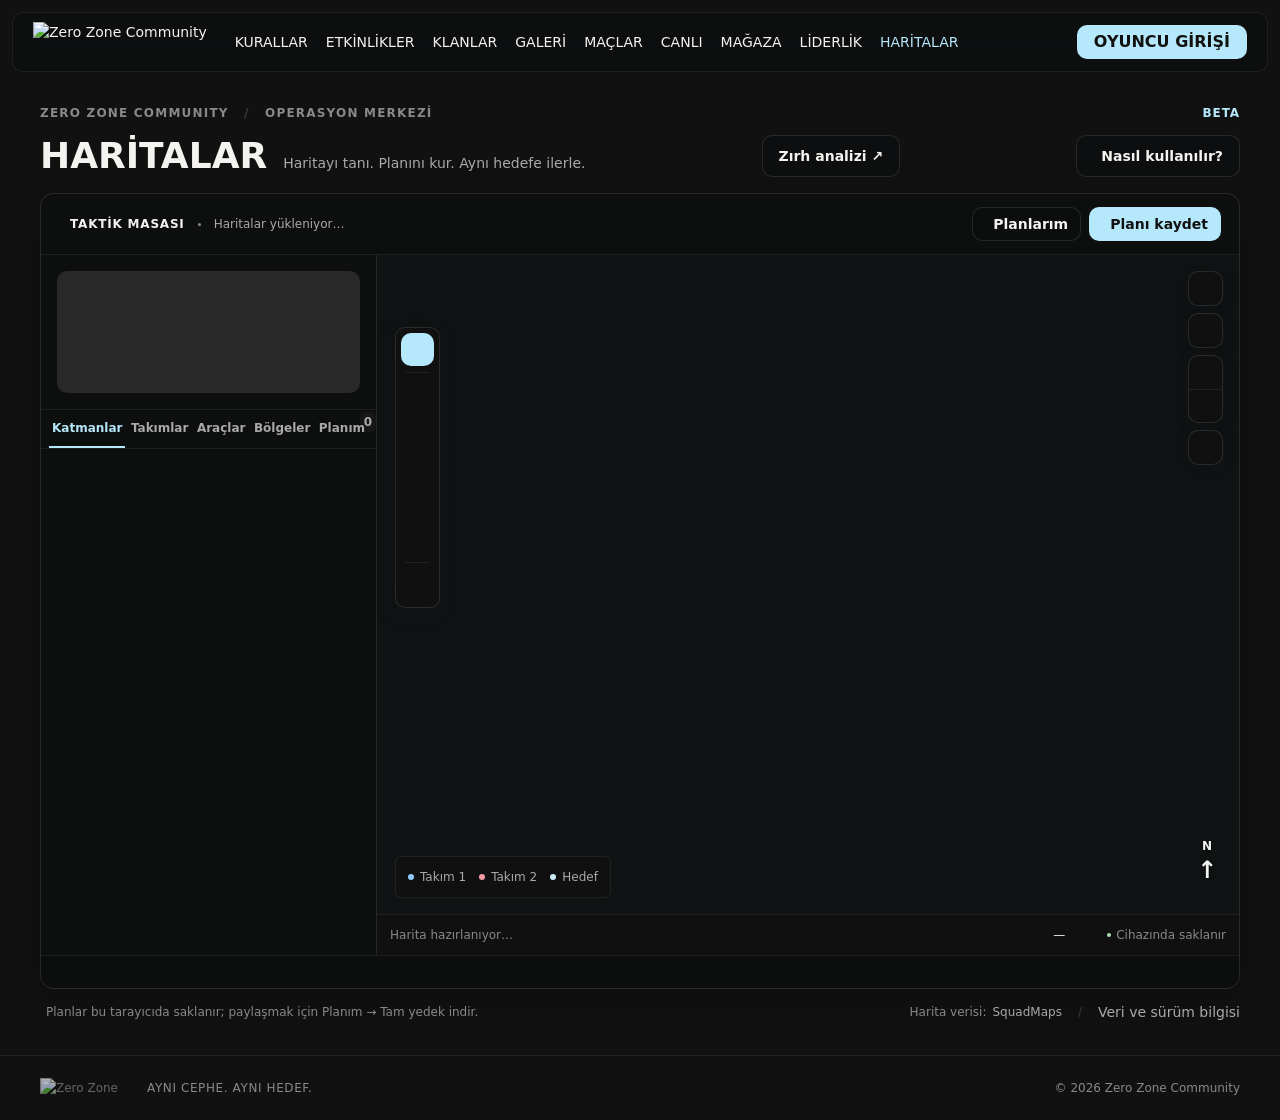
==== commit 6d7e23bf: "fix(entegrasyon): precompress atomik yazım + self-check + tmp temizliği; site metinleri (BETA, taray" ====
--- a/outputs/zerozone-haritalar/index.html
+++ b/outputs/zerozone-haritalar/index.html
@@ -4,7 +4,7 @@
   <meta charset="utf-8"><meta name="viewport" content="width=device-width,initial-scale=1">
   <meta name="robots" content="noindex,nofollow"><meta name="theme-color" content="#111112">
   <title>Haritalar — Zero Zone Community</title>
-  <meta name="description" content="Zero Zone Squad haritaları ve taktik planlama. Özel önizleme.">
+  <meta name="description" content="Zero Zone Squad haritaları ve taktik planlama.">
   <link rel="icon" href="assets/brand/favicon.png"><link rel="stylesheet" href="assets/brand/fonts.css">
   <link rel="stylesheet" href="assets/vendor/leaflet.css"><link rel="stylesheet" href="styles.css">
 </head>
@@ -19,7 +19,7 @@
   <button class="icon-button mobile-menu" data-action="menu" aria-label="Menüyü aç" aria-expanded="false"><span data-icon="menu"></span></button>
 </header>
 <main id="main" class="page">
-  <div class="breadcrumb"><span>ZERO ZONE COMMUNITY <span class="crumb-slash">/</span> OPERASYON MERKEZİ</span><span class="private-tag"><span data-icon="lock"></span> ÖZEL ÖNİZLEME</span></div>
+  <div class="breadcrumb"><span>ZERO ZONE COMMUNITY <span class="crumb-slash">/</span> OPERASYON MERKEZİ</span><span class="private-tag"><span data-icon="lock"></span> BETA</span></div>
   <div class="page-heading"><div><h1>HARİTALAR</h1><p>Haritayı tanı. Planını kur. Aynı hedefe ilerle.</p></div><a class="button secondary" href="armor.html" target="_blank" rel="noopener">Zırh analizi ↗</a><button class="button secondary" data-action="help"><span data-icon="help"></span> Nasıl kullanılır?</button></div>
   <section class="workspace" aria-label="Harita ve taktik planlama">
     <div class="workspace-bar"><div class="workspace-label"><span data-icon="map"></span><span>TAKTİK MASASI</span><span class="live-dot"></span><span class="muted little" id="catalog-count">Haritalar yükleniyor…</span></div><div class="workspace-actions"><button class="button secondary compact" data-action="plans"><span data-icon="folder"></span><span>Planlarım</span></button><button class="button primary compact" data-action="save"><span data-icon="save"></span><span>Planı kaydet</span></button></div></div>
@@ -35,7 +35,7 @@
     </div>
     <div class="matchup" id="matchup"></div>
   </section>
-  <div class="page-bottom"><span><span data-icon="lock"></span> Bu önizleme yalnızca bu bilgisayarda çalışır.</span><span>Harita verisi: <a href="https://squadmaps.com/" target="_blank" rel="noopener">SquadMaps</a><span class="crumb-slash">/</span><button class="text-button" data-action="sources">Veri ve sürüm bilgisi</button></span></div>
+  <div class="page-bottom"><span><span data-icon="lock"></span> Planlar bu tarayıcıda saklanır; paylaşmak için Planım → Tam yedek indir.</span><span>Harita verisi: <a href="https://squadmaps.com/" target="_blank" rel="noopener">SquadMaps</a><span class="crumb-slash">/</span><button class="text-button" data-action="sources">Veri ve sürüm bilgisi</button></span></div>
 </main>
 <footer><img src="assets/brand/zz-logo-wide.png" alt="Zero Zone"><span>AYNI CEPHE. AYNI HEDEF.</span><small>© 2026 Zero Zone Community</small></footer>
 <dialog id="library-dialog" class="library-dialog" aria-labelledby="library-title"><div class="dialog-heading"><div><span class="eyebrow">OPERASYON ALANINI SEÇ</span><h2 id="library-title">HARİTA KÜTÜPHANESİ</h2></div><button class="icon-button" data-close aria-label="Harita kütüphanesini kapat"><span data-icon="close"></span></button></div><div class="library-filters"><div class="search-field"><span data-icon="search"></span><input id="map-search" type="search" placeholder="Harita veya katman ara…" aria-label="Harita veya katman ara"></div><select id="mode-filter" aria-label="Oyun modu"><option value="">Tüm oyun modları</option></select><select id="faction-filter" aria-label="Ordu"><option value="">Tüm ordular</option></select><button class="button secondary compact" data-action="favorites" aria-pressed="false"><span data-icon="star"></span> Favoriler</button></div><div class="library-meta"><span id="library-count"></span><button class="text-button" data-action="reset-filters">Filtreleri temizle</button></div><div id="map-grid" class="map-grid"></div></dialog>
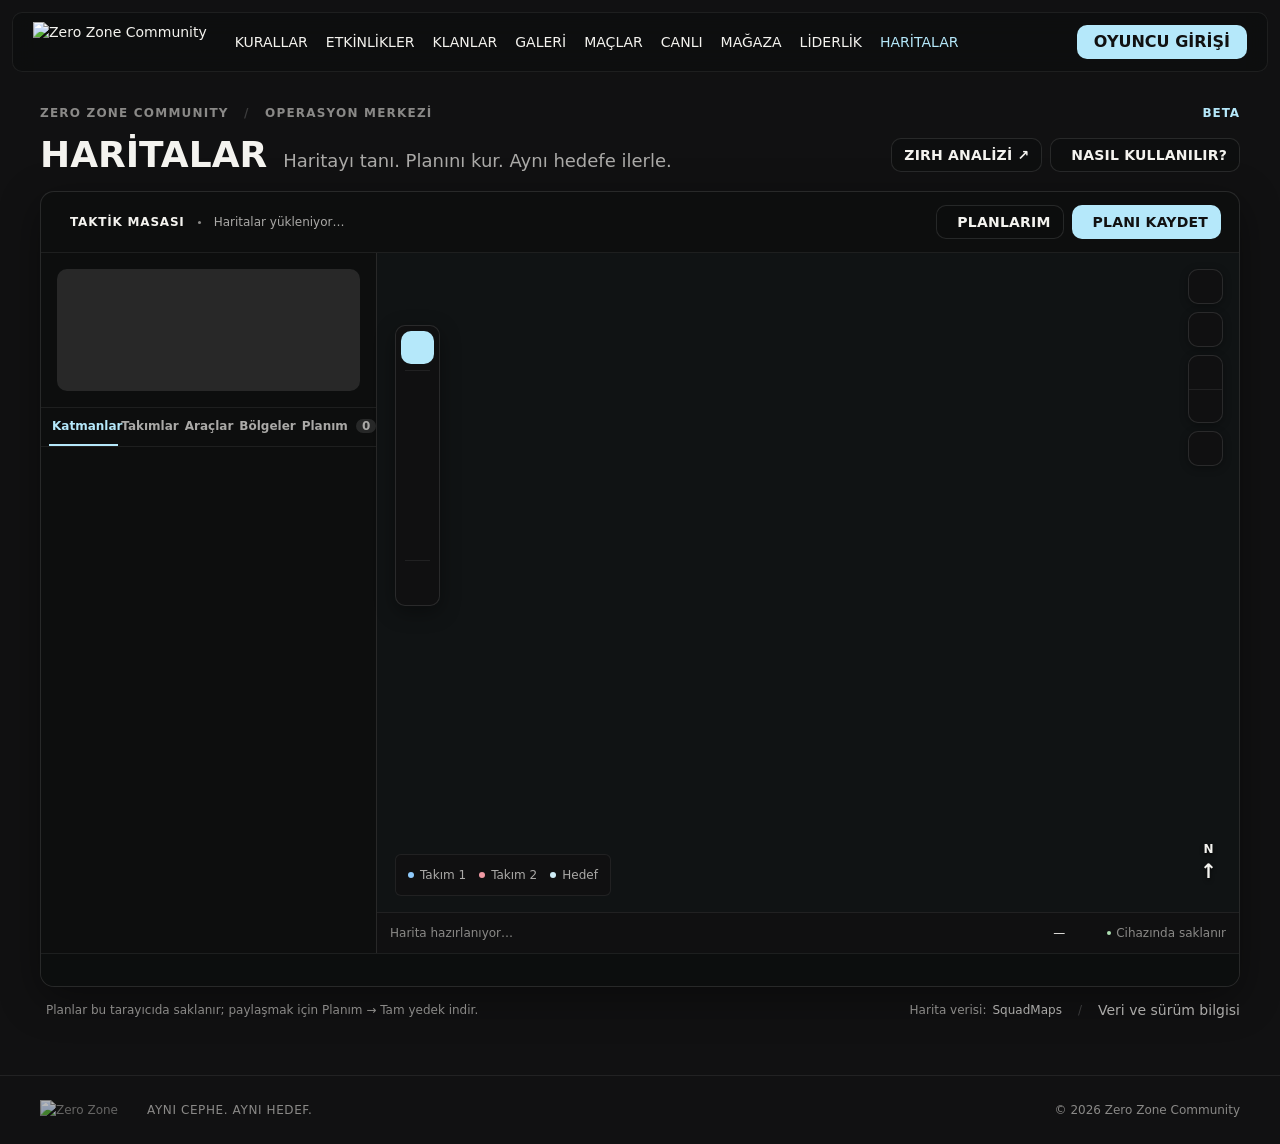
==== commit 9c42dbc7: "style(tasarim): ayrıntılı temizlik turu — başlık/düğme hizası, zırh sayfası site üst barı, harita et" ====
--- a/outputs/zerozone-haritalar/index.html
+++ b/outputs/zerozone-haritalar/index.html
@@ -20,16 +20,16 @@
 </header>
 <main id="main" class="page">
   <div class="breadcrumb"><span>ZERO ZONE COMMUNITY <span class="crumb-slash">/</span> OPERASYON MERKEZİ</span><span class="private-tag"><span data-icon="lock"></span> BETA</span></div>
-  <div class="page-heading"><div><h1>HARİTALAR</h1><p>Haritayı tanı. Planını kur. Aynı hedefe ilerle.</p></div><a class="button secondary" href="armor.html" target="_blank" rel="noopener">Zırh analizi ↗</a><button class="button secondary" data-action="help"><span data-icon="help"></span> Nasıl kullanılır?</button></div>
+  <div class="page-heading"><div><h1>HARİTALAR</h1><p>Haritayı tanı. Planını kur. Aynı hedefe ilerle.</p></div><div class="page-heading-actions"><a class="button secondary" href="armor.html" target="_blank" rel="noopener">Zırh analizi ↗</a><button class="button secondary" data-action="help"><span data-icon="help"></span> Nasıl kullanılır?</button></div></div>
   <section class="workspace" aria-label="Harita ve taktik planlama">
-    <div class="workspace-bar"><div class="workspace-label"><span data-icon="map"></span><span>TAKTİK MASASI</span><span class="live-dot"></span><span class="muted little" id="catalog-count">Haritalar yükleniyor…</span></div><div class="workspace-actions"><button class="button secondary compact" data-action="plans"><span data-icon="folder"></span><span>Planlarım</span></button><button class="button primary compact" data-action="save"><span data-icon="save"></span><span>Planı kaydet</span></button></div></div>
+    <div class="workspace-bar"><div class="workspace-label"><span data-icon="map"></span><span>TAKTİK MASASI</span><span id="live-badge" class="live-badge" aria-live="polite" hidden></span><span class="live-dot"></span><span class="muted little" id="catalog-count">Haritalar yükleniyor…</span></div><div class="workspace-actions"><button class="button secondary compact" data-action="plans"><span data-icon="folder"></span><span>Planlarım</span></button><button class="button primary compact" data-action="save"><span data-icon="save"></span><span>Planı kaydet</span></button></div></div>
     <div class="workspace-body">
       <aside class="sidebar" aria-label="Harita ayarları"><div class="map-choice" id="map-choice"><div class="skeleton"></div></div><div class="side-tabs" role="tablist" aria-label="Harita panelleri"><button id="tab-layers" role="tab" aria-selected="true" aria-controls="side-content" data-tab="layers">Katmanlar</button><button id="tab-teams" role="tab" aria-selected="false" aria-controls="side-content" data-tab="teams">Takımlar</button><button id="tab-tools" role="tab" aria-selected="false" aria-controls="side-content" data-tab="tools">Araçlar</button><button id="tab-regions" role="tab" aria-selected="false" aria-controls="side-content" data-tab="regions">Bölgeler</button><button id="tab-plan" role="tab" aria-selected="false" aria-controls="side-content" data-tab="plan">Planım <span id="plan-count">0</span></button></div><div id="side-content" class="side-content" role="tabpanel" aria-labelledby="tab-layers"></div></aside>
       <div class="map-column"><div class="map-stage" id="map-stage"><div id="tactical-map"></div><div id="pinned-timers" class="pinned-timers" aria-label="Sabit araç sayaçları" hidden></div><div class="map-heading" id="map-heading"></div><div class="map-tools" role="toolbar" aria-label="Planlama araçları">
         <button class="tool active" data-tool="pan" aria-pressed="true" title="Haritayı taşı (V)" aria-label="Haritayı taşı"><span data-icon="hand"></span></button><span class="tool-separator"></span>
         <button class="tool" data-tool="pin" aria-pressed="false" title="İşaret koy (P)" aria-label="İşaret koy"><span data-icon="pin"></span></button><button class="tool" data-tool="arrow" aria-pressed="false" title="Hareket oku (A)" aria-label="Hareket oku"><span data-icon="arrow"></span></button><button class="tool" data-tool="measure" aria-pressed="false" title="Mesafe ölç (M)" aria-label="Mesafe ölç"><span data-icon="ruler"></span></button><button class="tool" data-tool="hab" aria-pressed="false" title="HAB planla (H)" aria-label="HAB planla"><span data-icon="home"></span></button><button class="tool" data-tool="mortar" aria-pressed="false" title="Havan hesabı" aria-label="Havan hattı"><span data-icon="target"></span></button><span class="tool-separator"></span><button class="tool" data-action="undo" title="Geri al (Ctrl+Z)" aria-label="Geri al"><span data-icon="undo"></span></button>
       </div><div class="view-tools"><button class="tool" data-action="overlays" aria-label="Harita görünümü" title="Harita görünümü" aria-expanded="false"><span data-icon="layers"></span></button><button class="tool" data-action="fullscreen" aria-label="Haritayı büyüt" title="Haritayı büyüt"><span data-icon="expand"></span></button><div class="zoom-tools"><button class="tool" data-action="zoom-in" aria-label="Yakınlaştır"><span data-icon="plus"></span></button><button class="tool" data-action="zoom-out" aria-label="Uzaklaştır"><span data-icon="minus"></span></button></div><button class="tool" data-action="fit" aria-label="Haritayı sığdır" title="Haritayı sığdır"><span data-icon="focus"></span></button></div>
-      <div class="overlay-panel" id="overlay-panel" hidden><h3>Harita görünümü</h3><label><input type="checkbox" data-overlay="grid" checked> Koordinat ızgarası</label><label><input type="checkbox" data-overlay="objectives" checked> Hedefler ve ana üsler</label><label><input type="checkbox" data-overlay="zones" checked> Ele geçirme bölgeleri</label><button class="button secondary compact" data-tab="regions">Bölgeleri düzenle</button><label title="Referans görsellerinden aktarılan sınırlar"><input type="checkbox" data-overlay="redZones" checked> Kırmızı sınır bölgeleri</label><label><input type="checkbox" data-overlay="labels" checked> İsimler ve etiketler</label><label><input type="checkbox" data-overlay="ranges" checked> HAB planlama yarıçapları</label><details class="hud-details"><summary>Görsel ayarları</summary><label for="map-colorblind">Renk ve şekil desteği</label><select id="map-colorblind" class="side-select"><option value="none">Standart</option><option value="deutan">Deuteranopi · mavi / sarı</option><option value="protan">Protanopi · açık mavi / sarı</option><option value="tritan">Tritanopi · turkuaz / pembe</option><option value="mono">Renksiz · yüksek kontrast</option></select><label class="range-label" for="map-color-intensity">Harita renk sadeleştirme <output id="color-intensity-output">70%</output></label><input id="map-color-intensity" type="range" min="0" max="100" value="70"><p class="side-note">2B harita, 3B sahne ve tüm paneller birlikte uyarlanır. Sürgü arazi renk yoğunluğunu azaltır. Çizim grupları A–E ve farklı çizgi desenleriyle ayrılır.</p><p class="side-note">Renge ek olarak: T1 kare / T2 elmas · ✓ seçili / → sıradaki · kesik sınırlar. Sana en rahat görünen seçeneği kullan.</p><label class="range-label" for="map-marker-size">Hedef boyutu <output id="marker-size-output">29 px</output></label><input id="map-marker-size" type="range" min="22" max="44" value="29"><label class="range-label" for="map-label-size">Etiket boyutu <output id="label-size-output">10 px</output></label><input id="map-label-size" type="range" min="9" max="16" value="10"><label for="map-view">Görsel türü</label><select id="map-view" class="side-select"><option value="basemap">Standart</option><option value="terrainmap">Arazi</option><option value="topomap">Topografik</option></select><label class="range-label" for="map-opacity">Harita opaklığı</label><input id="map-opacity" type="range" min="20" max="100" value="100"><label class="range-label" for="map-brightness">Parlaklık</label><input id="map-brightness" type="range" min="40" max="140" value="100"><label><input type="checkbox" id="map-grayscale"> Gri tonlar</label></details></div>
+      <div class="overlay-panel" id="overlay-panel" hidden><h3>Harita görünümü</h3><label><input type="checkbox" data-overlay="grid" checked> Koordinat ızgarası</label><label><input type="checkbox" data-overlay="objectives" checked> Hedefler ve ana üsler</label><label><input type="checkbox" data-overlay="zones" checked> Ele geçirme bölgeleri</label><button class="button secondary compact" data-tab="regions">Bölgeleri düzenle</button><label title="Referans görsellerinden aktarılan sınırlar"><input type="checkbox" data-overlay="redZones" checked> Kırmızı sınır bölgeleri</label><label><input type="checkbox" data-overlay="labels" checked> İsimler ve etiketler</label><label><input type="checkbox" data-overlay="ranges" checked> HAB planlama yarıçapları</label><details class="hud-details"><summary>Görsel ayarları</summary><label for="map-colorblind">Renk ve şekil desteği</label><select id="map-colorblind" class="side-select"><option value="none">Standart</option><option value="deutan">Deuteranopi · mavi / sarı</option><option value="protan">Protanopi · açık mavi / sarı</option><option value="tritan">Tritanopi · turkuaz / pembe</option><option value="mono">Renksiz · yüksek kontrast</option></select><label class="range-label" for="map-color-intensity">Harita renk sadeleştirme <output id="color-intensity-output">70%</output></label><input id="map-color-intensity" type="range" min="0" max="100" value="70"><p class="side-note">2B harita, 3B sahne ve tüm paneller birlikte uyarlanır. Sürgü arazi renk yoğunluğunu azaltır. Çizim grupları A–E ve farklı çizgi desenleriyle ayrılır.</p><p class="side-note">Renge ek olarak: T1 kare / T2 elmas · ✓ seçili / → sıradaki · kesik sınırlar. Sana en rahat görünen seçeneği kullan.</p><label class="range-label" for="map-marker-size">Hedef boyutu <output id="marker-size-output">29 px</output></label><input id="map-marker-size" type="range" min="22" max="44" value="29"><label class="range-label" for="map-label-size">Etiket boyutu <output id="label-size-output">12 px</output></label><input id="map-label-size" type="range" min="11" max="16" value="12"><label for="map-view">Görsel türü</label><select id="map-view" class="side-select"><option value="basemap">Standart</option><option value="terrainmap">Arazi</option><option value="topomap">Topografik</option></select><label class="range-label" for="map-opacity">Harita opaklığı</label><input id="map-opacity" type="range" min="20" max="100" value="100"><label class="range-label" for="map-brightness">Parlaklık</label><input id="map-brightness" type="range" min="40" max="140" value="100"><label><input type="checkbox" id="map-grayscale"> Gri tonlar</label></details></div>
       <div id="prediction" class="prediction" hidden></div><div class="map-legend"><span><i class="legend-dot blue"></i> Takım 1</span><span><i class="legend-dot red"></i> Takım 2</span><span><i class="legend-dot white"></i> Hedef</span></div><div class="map-north" aria-label="Kuzey">N<span>↑</span></div><div class="point-detail" id="point-detail" hidden></div></div>
       <div class="map-status"><span class="status-instruction" id="map-status">Harita hazırlanıyor…</span><span id="grid-status">—</span><span class="local-indicator"><i></i> Cihazında saklanır</span></div></div>
     </div>
--- a/outputs/zerozone-haritalar/styles.css
+++ b/outputs/zerozone-haritalar/styles.css
@@ -1,3 +1,5 @@
+/* Dil kuralı: sayfa başlığı ve çalışma alanı üst düğmeleri (.page-heading, .workspace-actions) BÜYÜK HARF;
+   yan panel ve diyalog düğmeleri cümle düzeninde kalır. */
 :root {
   --zs-bg:#111112;
   --zs-surface:rgba(13,14,15,.66);
@@ -87,6 +89,20 @@
   color-scheme:dark;
   --zz-shadow:#000a;
   font-family:var(--zs-font);
+    --zz-shadow-sm:0 2px 8px color-mix(in srgb,var(--zz-shadow) 50%,transparent);
+  --zz-shadow-md:0 6px 20px color-mix(in srgb,var(--zz-shadow) 55%,transparent);
+  --zz-shadow-lg:0 12px 40px color-mix(in srgb,var(--zz-shadow) 60%,transparent);
+  --zz-blur:12px;
+  --zz-z-north:400;
+  --zz-z-timers:450;
+  --zz-z-map:500;
+  --zz-z-panel:600;
+  --zz-z-drawbar:700;
+  --zz-z-bar:900;
+  --zz-z-skip:1000;
+  --zz-z-expanded:1100;
+  --zz-z-toast:2000;
+  accent-color:var(--zs-accent);
   font-synthesis:none
 }
 * {
@@ -124,7 +140,7 @@
 }
 button:focus-visible,a:focus-visible,input:focus-visible,select:focus-visible,textarea:focus-visible {
   outline:2px solid var(--zs-accent);
-  outline-offset:3px
+  outline-offset:2px
 }
 button {
   border:0
@@ -158,8 +174,7 @@
   color:var(--zs-text-3)
 }
 input:focus,select:focus,textarea:focus {
-  border-color:var(--zs-accent);
-  box-shadow:0 0 0 3px var(--zs-accent-glow)
+  border-color:var(--zs-accent)
 }
 input[type=checkbox] {
   accent-color:var(--zs-accent);
@@ -201,7 +216,7 @@
   position:fixed;
   left:-9999px;
   top:0;
-  z-index:1000
+  z-index:var(--zz-z-skip)
 }
 .skip-link:focus {
   left:20px;
@@ -211,7 +226,7 @@
 }
 .zs-topbar {
   position:fixed;
-  z-index:900;
+  z-index:var(--zz-z-bar);
   top:var(--zs-bar-gap);
   left:var(--zs-bar-gap);
   right:var(--zs-bar-gap);
@@ -280,7 +295,7 @@
   display:none
 }
 .page {
-  max-width:1600px;
+  max-width:1560px;
   margin:0 auto;
   padding:103px 40px 25px
 }
@@ -324,9 +339,15 @@
 }
 .page-heading p {
   margin-top:9px;
-  font-size:var(--zs-fs-sm);
+  font-size:var(--zs-fs-lg);
   color:var(--zs-text-2);
-  line-height:var(--zs-lh-sm)
+  line-height:var(--zs-lh-lg)
+}
+.page-heading-actions {
+  display:flex;
+  gap:var(--zs-sp-2);
+  margin-left:auto;
+  align-items:center
 }
 .button {
   display:inline-flex;
@@ -346,8 +367,11 @@
   background:var(--zs-accent);
   color:var(--zs-on-accent)
 }
+.button:active {
+  transform:scale(.97)
+}
 .button.primary:hover {
-  background:color-mix(in srgb,var(--zs-accent) 82%,white)
+  filter:brightness(.92)
 }
 .login:hover {
   filter:brightness(.92)
@@ -358,13 +382,20 @@
   color:var(--zs-text)
 }
 .button.secondary:hover {
-  background:var(--zs-accent-soft);
+  background:var(--zs-line);
   border-color:var(--zs-line-3);
-  color:var(--zs-accent)
+  color:var(--zs-text)
 }
 .button.compact {
   padding:6px 12px;
   font-size:var(--zs-fs-sm)
+}
+.page-heading .button {
+  padding:6px 12px
+}
+.page-heading .button,.workspace-actions .button {
+  text-transform:uppercase;
+  letter-spacing:.2px
 }
 .button.full {
   width:100%
@@ -398,7 +429,7 @@
   border:1px solid var(--zs-line-2);
   border-radius:var(--zs-radius-lg);
   background:var(--zs-surface-2);
-  box-shadow:0 12px 40px color-mix(in srgb,var(--zz-shadow) 25%,transparent)
+  box-shadow:var(--zz-shadow-lg)
 }
 .workspace-bar {
   padding:13px 18px;
@@ -448,7 +479,7 @@
   background:var(--zs-surface-2)
 }
 .map-choice {
-  padding:16px;
+  padding:var(--zs-sp-4);
   border-bottom:1px solid var(--zs-line)
 }
 .selected-map {
@@ -472,15 +503,15 @@
 }
 .selected-map-title {
   position:absolute;
-  bottom:11px;
-  left:13px;
+  bottom:var(--zs-sp-3);
+  left:var(--zs-sp-3);
   z-index:1
 }
 .selected-map-title h2 {
   font-size:var(--zs-fs-lg);
   font-weight:700;
   letter-spacing:-.2px;
-  line-height:1.3
+  line-height:var(--zs-lh-base)
 }
 .selected-map-title span {
   font-size:var(--zs-fs-xs);
@@ -529,27 +560,32 @@
   border-bottom:2px solid transparent;
   line-height:var(--zs-lh-xs)
 }
+.side-tabs button:hover,.mode-pill:hover {
+  color:var(--zs-text)
+}
 .side-tabs button[aria-selected=true] {
   color:var(--zs-accent);
   border-bottom-color:var(--zs-accent)
 }
 #plan-count {
   font-size:var(--zs-fs-xs);
-  background:color-mix(in srgb,var(--zs-text) 4%,transparent);
-  border-radius:var(--zz-radius-xs);
-  padding:2px 4px;
-  position:absolute;
-  top:2px;
-  right:-8px;
-  line-height:var(--zs-lh-xs)
+  background:var(--zs-line-2);
+  border-radius:var(--zs-radius-pill);
+  padding:0 6px;
+  position:static;
+  line-height:var(--zs-lh-xs);
+  margin-left:4px;
+  color:var(--zs-text-2)
 }
 .side-content {
-  padding:15px;
+  padding:var(--zs-sp-4);
   overflow-y:auto;
   flex:1;
+  min-height:0
+}
+:is(.side-content,.map-grid,.overlay-panel,#info-body,.terrain-dialog) {
   scrollbar-width:thin;
-  scrollbar-color:var(--zs-line-3) transparent;
-  min-height:0
+  scrollbar-color:var(--zs-line-3) transparent
 }
 .mode-pills {
   display:flex;
@@ -565,9 +601,12 @@
   padding:5px 7px;
   font-size:var(--zs-fs-xs);
   font-weight:600;
-  line-height:var(--zs-lh-xs)
-}
-.mode-pill.active {
+  line-height:var(--zs-lh-xs);
+  white-space:nowrap;
+  overflow:hidden;
+  text-overflow:ellipsis
+}
+.mode-pill.active,.team-tabs .button.primary {
   color:var(--zs-accent);
   border-color:color-mix(in srgb,var(--zs-accent) 27%,transparent);
   background:color-mix(in srgb,var(--zs-accent) 5%,transparent)
@@ -590,15 +629,15 @@
   text-align:left;
   border:1px solid var(--zs-line);
   border-radius:var(--zs-radius);
-  padding:12px;
-  margin-bottom:7px;
+  padding:var(--zs-sp-3);
+  margin-bottom:var(--zs-sp-2);
   background:var(--zs-surface);
   color:var(--zs-text-2);
   position:relative
 }
 .layer-card:hover {
   border-color:var(--zs-line-3);
-  background:var(--zs-accent-glow)
+  background:var(--zs-accent-soft)
 }
 .layer-card.selected {
   border-color:color-mix(in srgb,var(--zs-accent) 40%,transparent);
@@ -630,7 +669,7 @@
 .layer-sub {
   display:flex;
   align-items:center;
-  gap:7px;
+  gap:var(--zs-sp-2);
   margin-top:9px;
   font-size:var(--zs-fs-xs);
   color:var(--zs-text-3);
@@ -655,7 +694,7 @@
 }
 .side-note {
   font-size:var(--zs-fs-xs);
-  line-height:1.7;
+  line-height:var(--zs-lh-sm);
   color:var(--zs-text-3);
   margin-top:14px
 }
@@ -667,7 +706,7 @@
 }
 .side-select {
   width:100%;
-  margin-top:7px;
+  margin-top:var(--zs-sp-2);
   font-size:var(--zs-fs-sm)
 }
 .map-column {
@@ -685,7 +724,7 @@
 }
 .map-heading {
   position:absolute;
-  z-index:500;
+  z-index:var(--zz-z-map);
   top:16px;
   left:18px;
   pointer-events:none;
@@ -695,11 +734,11 @@
 }
 .map-heading .heading-name {
   background:var(--zz-surface-solid);
-  backdrop-filter:blur(8px);
+  backdrop-filter:blur(var(--zz-blur));
   padding:9px 12px;
   border-radius:var(--zz-radius-xs);
   border:1px solid var(--zs-line);
-  box-shadow:0 2px 10px color-mix(in srgb,var(--zs-bg) 20%,transparent);
+  box-shadow:var(--zz-shadow-sm);
   font-size:var(--zs-fs-xs);
   font-weight:700
 }
@@ -717,14 +756,14 @@
   flex-direction:column;
   gap:3px;
   position:absolute;
-  z-index:500;
+  z-index:var(--zz-z-map);
   top:72px;
   left:18px;
   padding:5px;
   background:var(--zz-surface-solid);
   border:1px solid var(--zs-line-2);
   border-radius:var(--zs-radius);
-  box-shadow:0 6px 20px color-mix(in srgb,var(--zs-bg) 27%,transparent)
+  box-shadow:var(--zz-shadow-md)
 }
 .tool {
   background:transparent;
@@ -738,7 +777,7 @@
 }
 .tool:hover {
   background:var(--zs-line);
-  color:white
+  color:var(--zs-text)
 }
 .tool.active {
   background:var(--zs-accent);
@@ -751,18 +790,18 @@
 }
 .view-tools {
   position:absolute;
-  z-index:500;
+  z-index:var(--zz-z-map);
   right:16px;
   top:16px;
   display:flex;
   flex-direction:column;
-  gap:7px
+  gap:var(--zs-sp-2)
 }
 .view-tools>.tool,.zoom-tools {
   border:1px solid var(--zs-line-2);
   background:var(--zz-surface-solid);
   border-radius:var(--zs-radius);
-  box-shadow:0 3px 15px color-mix(in srgb,var(--zs-bg) 20%,transparent)
+  box-shadow:var(--zz-shadow-sm)
 }
 .zoom-tools .tool+ .tool {
   border-top:1px solid var(--zs-line);
@@ -779,7 +818,7 @@
   position:absolute;
   bottom:16px;
   left:18px;
-  z-index:500;
+  z-index:var(--zz-z-map);
   display:flex;
   gap:13px;
   background:var(--zz-surface-solid);
@@ -812,7 +851,7 @@
 }
 .map-north {
   position:absolute;
-  z-index:400;
+  z-index:var(--zz-z-north);
   bottom:29px;
   right:22px;
   color:var(--zs-text);
@@ -825,8 +864,8 @@
   text-shadow:0 2px 4px var(--zz-shadow)
 }
 .map-north span {
-  font-size:24px;
-  line-height:1.2
+  font-size:var(--zs-fs-h2);
+  line-height:var(--zs-lh-base)
 }
 .map-status {
   display:flex;
@@ -953,10 +992,11 @@
   align-items:center;
   gap:22px;
   border-top:1px solid var(--zs-line);
-  padding:22px 40px;
-  margin-top:10px;
-  font-size:var(--zs-fs-xs);
-  color:var(--zs-text-3)
+  padding:var(--zs-sp-5) var(--zs-sp-7);
+  font-size:var(--zs-fs-xs);
+  color:var(--zs-text-3);
+  max-width:1560px;
+  margin:var(--zs-sp-6) auto 0
 }
 footer img {
   width:85px;
@@ -975,17 +1015,20 @@
   position:absolute;
   right:60px;
   top:16px;
-  z-index:600;
+  z-index:var(--zz-z-panel);
   background:var(--zz-surface-solid);
   border:1px solid var(--zs-line-2);
-  padding:15px;
+  padding:var(--zs-sp-4);
   border-radius:var(--zs-radius);
   min-width:222px;
-  box-shadow:0 10px 30px color-mix(in srgb,var(--zs-bg) 40%,transparent)
+  box-shadow:var(--zz-shadow-md);
+  max-width:min(310px,calc(100vw - 65px));
+  max-height:calc(100% - 35px);
+  overflow:auto
 }
 .overlay-panel h3 {
-  font-size:12px;
-  margin-bottom:12px
+  font-size:var(--zs-fs-xs);
+  margin-bottom:14px
 }
 .overlay-panel label {
   display:flex;
@@ -999,33 +1042,37 @@
 .point-detail {
   position:absolute;
   right:16px;
-  bottom:63px;
-  z-index:500;
+  bottom:var(--zs-sp-9);
+  z-index:var(--zz-z-map);
   max-width:245px;
   border:1px solid var(--zs-line-2);
   border-radius:var(--zs-radius);
-  padding:15px;
+  padding:var(--zs-sp-4);
   background:var(--zz-surface-solid);
-  box-shadow:0 6px 22px color-mix(in srgb,var(--zs-bg) 33%,transparent)
+  box-shadow:var(--zz-shadow-md)
 }
 .point-detail h3 {
-  margin-right:22px;
-  font-size:12px
+  margin-right:40px;
+  font-size:var(--zs-fs-xs);
+  margin-top:var(--zs-sp-2)
 }
 .point-detail p {
   font-size:var(--zs-fs-xs);
   color:var(--zs-text-2);
   margin-top:8px;
-  line-height:1.6
-}
-.point-detail button {
+  line-height:var(--zs-lh-sm)
+}
+.point-detail .eyebrow {
+  display:block;
+  margin-right:40px
+}
+.point-detail .icon-button {
   position:absolute;
-  top:8px;
-  right:8px;
-  width:24px;
-  height:24px;
-  font-size:18px;
-  background:transparent
+  top:var(--zs-sp-2);
+  right:var(--zs-sp-2)
+}
+.point-detail .button {
+  margin-top:var(--zs-sp-3)
 }
 .point-detail select {
   width:100%;
@@ -1036,21 +1083,10 @@
 .team-tabs {
   display:flex;
   gap:6px;
-  margin-bottom:15px
+  margin-bottom:var(--zs-sp-4)
 }
 .team-tabs button {
   flex:1
-}
-.team-card-title {
-  font-size:var(--zs-fs-sm);
-  font-weight:700;
-  margin-bottom:5px
-}
-.team-unit-name {
-  color:var(--zs-text-3);
-  font-size:var(--zs-fs-xs);
-  line-height:1.5;
-  margin-bottom:16px
 }
 .form-label {
   display:block;
@@ -1058,17 +1094,27 @@
   font-weight:600;
   color:var(--zs-text-3);
   letter-spacing:.5px;
-  margin:13px 0 6px;
-  line-height:var(--zs-lh-xs)
+  margin:var(--zs-sp-3) 0 6px;
+  line-height:var(--zs-lh-xs)
+}
+.form-label-row {
+  display:flex;
+  align-items:center;
+  justify-content:space-between;
+  gap:var(--zs-sp-2)
+}
+.form-label-row .zz-flag {
+  width:30px;
+  height:20px
 }
 .vehicle {
   border-bottom:1px solid var(--zs-line);
-  padding:11px 0
+  padding:var(--zs-sp-3) 0
 }
 .vehicle-line {
   display:flex;
   justify-content:space-between;
-  gap:7px;
+  gap:var(--zs-sp-2);
   font-size:var(--zs-fs-xs);
   font-weight:600;
   color:var(--zs-text);
@@ -1083,7 +1129,7 @@
   margin-top:6px;
   font-size:var(--zs-fs-xs);
   color:var(--zs-text-3);
-  line-height:1.6
+  line-height:var(--zs-lh-sm)
 }
 .section-caption {
   font-size:var(--zs-fs-xs);
@@ -1100,8 +1146,8 @@
 .plan-tools {
   display:grid;
   grid-template-columns:1fr 1fr;
-  gap:7px;
-  margin:12px 0
+  gap:var(--zs-sp-2);
+  margin:var(--zs-sp-3) 0
 }
 .plan-tools .button {
   padding:10px;
@@ -1111,7 +1157,7 @@
 .plan-item {
   border:1px solid var(--zs-line);
   padding:10px;
-  margin-top:7px;
+  margin-top:var(--zs-sp-2);
   border-radius:var(--zs-radius);
   background:color-mix(in srgb,var(--zs-text) 1%,transparent)
 }
@@ -1128,12 +1174,17 @@
   min-width:0;
   padding:3px;
   font-size:var(--zs-fs-sm);
-  color:var(--zs-text)
+  color:var(--zs-text);
+  min-height:0
 }
 .plan-item-top button {
   background:none;
   color:var(--zs-text-3)
 }
+.favorite:hover,.stepper button:hover,.region-drawbar button:hover,.plan-item-top button:hover {
+  color:var(--zs-text);
+  background:var(--zs-line)
+}
 .plan-item small {
   display:block;
   margin-top:5px;
@@ -1144,7 +1195,7 @@
 .coordinate-form {
   display:grid;
   grid-template-columns:1fr 1fr;
-  gap:7px
+  gap:var(--zs-sp-2)
 }
 .coordinate-form label {
   font-size:var(--zs-fs-xs);
@@ -1168,9 +1219,14 @@
   padding:25px 14px
 }
 .empty-state svg,.empty-state span[data-icon] svg {
-  margin:0 auto 12px;
+  margin:0 auto;
   width:28px;
   height:28px
+}
+.empty-state span[data-icon] {
+  display:flex;
+  justify-content:center;
+  margin-bottom:var(--zs-sp-3)
 }
 .text-button.danger {
   color:var(--zz-danger-muted)
@@ -1180,13 +1236,13 @@
   background:var(--zs-overlay);
   border:1px solid var(--zs-line-2);
   border-radius:var(--zs-radius-lg);
-  box-shadow:0 30px 150px var(--zz-shadow);
+  box-shadow:var(--zz-shadow-lg);
   padding:0;
   max-height:90vh
 }
 dialog::backdrop {
   background:color-mix(in srgb,var(--zs-bg) 85%,transparent);
-  backdrop-filter:blur(7px)
+  backdrop-filter:blur(var(--zz-blur))
 }
 .library-dialog {
   width:min(1110px,calc(100vw - 40px));
@@ -1204,8 +1260,9 @@
   margin-bottom:6px
 }
 .dialog-heading h2 {
-  font-size:21px;
-  letter-spacing:-.4px
+  font-size:var(--zs-fs-h2);
+  letter-spacing:-.4px;
+  line-height:var(--zs-lh-h2)
 }
 .library-filters {
   display:flex;
@@ -1217,7 +1274,7 @@
   align-items:center;
   gap:10px;
   border:1px solid var(--zs-line-2);
-  border-radius:var(--zz-radius-xs);
+  border-radius:var(--zs-radius);
   padding:0 12px;
   color:var(--zs-text-3);
   flex:1;
@@ -1232,8 +1289,13 @@
   font-size:var(--zs-fs-xs);
   outline:none
 }
+.search-field input:focus {
+  box-shadow:none;
+  outline:none
+}
 .search-field:focus-within {
-  border-color:color-mix(in srgb,var(--zs-accent) 50%,transparent)
+  border-color:var(--zs-accent);
+  box-shadow:0 0 0 3px var(--zs-accent-glow)
 }
 .library-filters select {
   font-size:var(--zs-fs-xs);
@@ -1256,8 +1318,7 @@
   grid-template-columns:repeat(4,minmax(0,1fr));
   gap:14px;
   max-height:56vh;
-  overflow:auto;
-  scrollbar-width:thin
+  overflow:auto
 }
 .map-card {
   position:relative;
@@ -1294,7 +1355,7 @@
   padding:12px
 }
 .map-card h3 {
-  font-size:12px;
+  font-size:var(--zs-fs-xs);
   font-weight:700
 }
 .map-card p {
@@ -1330,14 +1391,11 @@
 .info-dialog {
   width:min(630px,calc(100vw - 32px))
 }
-.info-dialog .dialog-heading h2 {
-  font-size:18px
-}
 #info-body {
   padding:23px 27px;
   color:var(--zs-text-2);
-  font-size:12px;
-  line-height:1.8;
+  font-size:var(--zs-fs-sm);
+  line-height:var(--zs-lh-sm);
   overflow:auto;
   max-height:68vh
 }
@@ -1377,7 +1435,7 @@
   background:var(--zs-line);
   border:1px solid var(--zs-line-2);
   padding:1px 5px;
-  border-radius:0;
+  border-radius:var(--zz-radius-xs);
   color:var(--zs-text)
 }
 .saved-plan {
@@ -1401,14 +1459,14 @@
 }
 .saved-plan>div:last-child {
   display:flex;
-  gap:7px
+  gap:var(--zs-sp-2)
 }
 .toast {
   position:fixed;
   bottom:24px;
   left:50%;
   transform:translateX(-50%);
-  z-index:2000;
+  z-index:var(--zz-z-toast);
   max-width:90vw;
   background:var(--zs-accent);
   color:var(--zs-on-accent);
@@ -1416,18 +1474,19 @@
   border-radius:var(--zs-radius);
   font-size:var(--zs-fs-sm);
   font-weight:600;
-  box-shadow:0 8px 40px var(--zz-shadow)
+  box-shadow:var(--zz-shadow-lg)
 }
 .workspace.expanded {
   position:fixed;
   inset:10px;
-  z-index:1100;
+  z-index:var(--zz-z-expanded);
   display:flex;
   flex-direction:column
 }
 .workspace.expanded .workspace-body {
   flex:1;
-  height:auto
+  height:auto;
+  min-height:0
 }
 .workspace.expanded .matchup {
   display:none
@@ -1483,9 +1542,6 @@
   .page-heading p {
     margin-top:0
   }
-  .zs-nav a {
-    padding:8px 7px
-  }
   .workspace {
     --zz-sidebar-w:336px
   }
@@ -1495,8 +1551,12 @@
     padding:8px 10px
   }
   .page {
-    padding-left:60px;
-    padding-right:60px
+    padding-left:var(--zs-sp-8);
+    padding-right:var(--zs-sp-8)
+  }
+  footer {
+    padding-left:var(--zs-sp-8);
+    padding-right:var(--zs-sp-8)
   }
   .workspace {
     --zz-sidebar-w:352px
@@ -1881,20 +1941,16 @@
     text-align:right
   }
 }
-:root {
-  accent-color:var(--zs-accent);
-}
 .tools-modes {
-  display:flex;
-  margin-bottom:22px
-}
-.tools-modes button {
-  flex:1
+  margin-bottom:22px;
+  display:grid;
+  grid-template-columns:repeat(3,minmax(0,1fr));
+  gap:var(--zs-sp-2)
 }
 .drawing-grid {
   display:grid;
   grid-template-columns:repeat(2,minmax(0,1fr));
-  gap:7px
+  gap:var(--zs-sp-2)
 }
 .drawing-button {
   display:flex;
@@ -1905,8 +1961,10 @@
   color:var(--zs-text-2);
   border-radius:var(--zz-radius-xs);
   padding:10px;
-  font:500 var(--zs-fs-xs) Montserrat;
-  cursor:pointer
+  font:inherit;
+  cursor:pointer;
+  font-size:var(--zs-fs-xs);
+  font-weight:var(--zs-fw-medium)
 }
 .drawing-button svg {
   width:17px;
@@ -1937,7 +1995,7 @@
 .range-label {
   display:flex;
   justify-content:space-between;
-  margin:18px 0 7px;
+  margin:var(--zs-sp-4) 0 var(--zs-sp-2);
   font-size:var(--zs-fs-xs);
   color:var(--zs-text-2);
   line-height:var(--zs-lh-xs)
@@ -1959,9 +2017,6 @@
   min-height:0;
   padding:2px
 }
-.plan-item-top input {
-  min-height:0
-}
 .check-label {
   display:flex;
   align-items:center;
@@ -1982,7 +2037,10 @@
   border:1px solid var(--zs-line);
   padding:12px 5px;
   border-radius:var(--zs-radius);
-  text-align:center
+  text-align:center;
+  display:flex;
+  flex-direction:column;
+  justify-content:space-between
 }
 .budget-grid small {
   display:block;
@@ -2011,7 +2069,7 @@
   display:block;
   font-size:var(--zs-fs-xs);
   font-weight:600;
-  line-height:1.6
+  line-height:var(--zs-lh-sm)
 }
 .build-row small {
   display:block;
@@ -2035,10 +2093,6 @@
   height:25px;
   cursor:pointer
 }
-.stepper button:disabled {
-  opacity:.2;
-  cursor:default
-}
 .stepper output {
   font-size:var(--zs-fs-xs);
   min-width:15px;
@@ -2106,27 +2160,11 @@
 .compare-teams>section+section h3 {
   color:var(--zz-team2)
 }
-.observations>div {
-  display:flex;
-  align-items:center;
-  justify-content:space-between;
-  gap:5px;
-  padding:7px 0;
-  font-size:var(--zs-fs-xs);
-  line-height:var(--zs-lh-xs)
-}
-.observations button {
-  background:transparent;
-  border:0;
-  color:var(--zz-danger);
-  cursor:pointer;
-  font-size:var(--zs-fs-lg)
-}
 .prediction {
   position:absolute;
   left:16px;
   bottom:48px;
-  z-index:500;
+  z-index:var(--zz-z-map);
   background:var(--zz-surface-solid);
   border:1px solid var(--zs-line-2);
   border-radius:var(--zz-radius-xs);
@@ -2151,21 +2189,11 @@
   opacity:.35;
   text-decoration:line-through
 }
-.overlay-panel {
-  max-height:calc(100% - 30px);
-  overflow-y:auto
-}
 .overlay-panel .side-select {
   margin-bottom:12px
 }
 .overlay-panel .range-label {
   margin-top:12px
-}
-.overlay-panel h3 {
-  margin-bottom:14px
-}
-.observe-button {
-  margin-right:5px
 }
 @media(max-width:600px) {
   .compare-teams {
@@ -2190,9 +2218,6 @@
 }
 .capture-controls .section-caption {
   margin-top:0
-}
-.capture-controls .team-tabs {
-  gap:6px
 }
 .capture-controls .team-tabs .button {
   font-size:var(--zs-fs-xs);
@@ -2274,7 +2299,7 @@
   align-items:center;
   gap:8px;
   font-size:var(--zs-fs-xs);
-  line-height:1.5;
+  line-height:var(--zs-lh-sm);
   margin:10px 0
 }
 .region-toggle input,.region-row input {
@@ -2282,7 +2307,7 @@
 }
 .region-list {
   display:grid;
-  gap:7px;
+  gap:var(--zs-sp-2);
   margin:16px 0
 }
 .region-row {
@@ -2304,10 +2329,13 @@
   border:0;
   background:none;
   color:var(--zs-text);
-  font:600 var(--zs-fs-xs)/1.5 Montserrat,sans-serif;
+  font:inherit;
   text-align:left;
   cursor:pointer;
-  overflow-wrap:anywhere
+  overflow-wrap:anywhere;
+  font-size:var(--zs-fs-xs);
+  font-weight:var(--zs-fw-semibold);
+  line-height:var(--zs-lh-sm)
 }
 .region-row small {
   display:block;
@@ -2323,7 +2351,7 @@
 }
 .region-drawbar {
   position:absolute;
-  z-index:700;
+  z-index:var(--zz-z-drawbar);
   left:50%;
   top:60px;
   transform:translateX(-50%);
@@ -2336,10 +2364,7 @@
   border-radius:var(--zs-radius);
   max-width:calc(100% - 110px);
   flex-wrap:wrap;
-  box-shadow:0 4px 18px color-mix(in srgb,var(--zs-bg) 60%,transparent)
-}
-.region-drawbar[hidden] {
-  display:none
+  box-shadow:var(--zz-shadow-sm)
 }
 .region-drawbar span {
   color:var(--zz-danger);
@@ -2352,13 +2377,12 @@
   color:var(--zz-cb-fg);
   border-radius:var(--zz-radius-xs);
   padding:7px;
-  font:600 var(--zs-fs-xs)/var(--zs-lh-xs) Montserrat,sans-serif;
+  font:inherit;
   cursor:pointer;
-  white-space:nowrap
-}
-.region-drawbar button:disabled {
-  opacity:.4;
-  cursor:default
+  white-space:nowrap;
+  font-size:var(--zs-fs-xs);
+  font-weight:var(--zs-fw-semibold);
+  line-height:var(--zs-lh-xs)
 }
 .region-vertex {
   display:block;
@@ -2368,7 +2392,7 @@
   background:var(--zz-red-zone);
   transform:translate(-50%,-50%);
   border-radius:0;
-  box-shadow:0 2px 5px color-mix(in srgb,var(--zs-bg) 53%,transparent)
+  box-shadow:var(--zz-shadow-sm)
 }
 .region-midpoint {
   display:grid;
@@ -2377,16 +2401,15 @@
   height:13px;
   border:1px solid var(--zz-danger);
   background:color-mix(in srgb,var(--zz-danger) 35%,var(--zs-bg));
-  color:white;
+  color:var(--zs-text);
   transform:translate(-50%,-50%);
   border-radius:50%;
-  font:var(--zs-fs-xs)/1 Arial
+  font:inherit;
+  font-size:var(--zs-fs-xs);
+  line-height:var(--zs-lh-xs)
 }
 .region-editor .plan-tools {
   flex-wrap:wrap
-}
-.workspace.expanded .workspace-body {
-  min-height:0
 }
 .workspace.expanded .workspace-bar {
   flex-shrink:0
@@ -2418,7 +2441,7 @@
   color:var(--zs-accent);
   cursor:pointer;
   font-size:var(--zs-fs-xs);
-  line-height:1.6
+  line-height:var(--zs-lh-sm)
 }
 .region-library input {
   width:100%
@@ -2426,7 +2449,7 @@
 .region-library .button {
   width:100%;
   white-space:normal;
-  margin:7px 0
+  margin:var(--zs-sp-2) 0
 }
 .region-copy-preview {
   border:1px solid color-mix(in srgb,var(--zs-accent) 33%,transparent);
@@ -2452,7 +2475,7 @@
 }
 .region-copy-preview>.button {
   width:100%;
-  margin-bottom:7px;
+  margin-bottom:var(--zs-sp-2);
   white-space:normal
 }
 .workspace .zz-tactical-map .zz-objective-disc {
@@ -2470,7 +2493,7 @@
   height:calc(var(--marker-size,29px) * 1.1)
 }
 .workspace .zz-tactical-map .zz-objective-name {
-  font-size:var(--label-size,10px)
+  font-size:var(--label-size,12px)
 }
 .workspace .zz-tactical-map.colorblind .zz-objective-disc.capture-selected {
   background:var(--zz-cb-sky-bg);
@@ -2485,21 +2508,6 @@
   background:var(--zz-cb-orange-bg);
   border-color:var(--zz-cb-orange)
 }
-.workspace.colorblind .capture-path button {
-  color:var(--zz-cb-sky-text);
-  border-color:color-mix(in srgb,var(--zz-cb-sky) 50%,transparent);
-  background:color-mix(in srgb,var(--zz-cb-sky) 9%,transparent)
-}
-.workspace.colorblind .capture-next button,.workspace.colorblind .capture-next b {
-  color:var(--zz-cb-orange-text);
-  border-color:color-mix(in srgb,var(--zz-cb-orange) 50%,transparent)
-}
-.workspace.colorblind .team-emblem.red {
-  color:var(--zz-cb-orange)
-}
-.workspace.colorblind .prediction .lane-chip {
-  color:var(--zz-cb-orange-text)
-}
 .workspace.colorblind .map-legend {
   color:var(--zz-cb-fg)
 }
@@ -2507,12 +2515,12 @@
   display:grid;
   grid-template-columns:1fr 1fr;
   gap:10px;
-  margin:16px 0
+  margin:10px 0
 }
 .terrain-offsets label {
   font-size:var(--zs-fs-xs);
   color:var(--zs-text-2);
-  line-height:1.6
+  line-height:var(--zs-lh-sm)
 }
 .terrain-offsets input {
   width:100%;
@@ -2523,9 +2531,6 @@
   background:var(--zz-map-surface);
   border:1px solid color-mix(in srgb,var(--zs-accent) 15%,transparent);
   border-radius:var(--zs-radius)
-}
-.terrain-numbers {
-  margin-top:15px
 }
 .terrain-dialog {
   width:min(1150px,96vw);
@@ -2540,23 +2545,28 @@
 }
 .terrain-dialog::backdrop {
   background:color-mix(in srgb,var(--zs-bg) 85%,transparent);
-  backdrop-filter:blur(5px)
+  backdrop-filter:blur(var(--zz-blur))
 }
 .terrain-dialog-head {
   display:flex;
   align-items:center;
   justify-content:space-between;
   gap:12px;
-  margin-bottom:16px
+  margin-bottom:16px;
+  position:sticky;
+  top:-20px;
+  z-index:2;
+  background:var(--zs-overlay);
+  padding:8px 0
 }
 .terrain-dialog h2 {
-  font-size:20px;
+  font-size:var(--zs-fs-h2);
   margin:6px 0
 }
 .terrain-dialog canvas {
   display:block;
   width:100%;
-  height:min(62vh,640px);
+  height:clamp(220px,calc(94dvh - 260px),560px);
   touch-action:none;
   border-radius:var(--zs-radius)
 }
@@ -2567,7 +2577,7 @@
   display:flex;
   flex-wrap:wrap;
   align-items:center;
-  gap:18px;
+  gap:10px;
   margin-top:15px;
   font-size:var(--zs-fs-xs)
 }
@@ -2575,9 +2585,6 @@
   display:flex;
   align-items:center;
   gap:10px
-}
-.tools-modes {
-  flex-wrap:wrap
 }
 @media(max-width:600px) {
   .terrain-dialog {
@@ -2635,7 +2642,7 @@
 }
 .terrain-status {
   font-size:var(--zs-fs-xs);
-  line-height:1.65;
+  line-height:var(--zs-lh-sm);
   margin:12px 0 18px;
   color:var(--zs-text-2)
 }
@@ -2649,7 +2656,7 @@
   color:var(--zs-text-2);
   font-size:var(--zs-fs-xs);
   padding:5px 0;
-  line-height:1.5
+  line-height:var(--zs-lh-sm)
 }
 .terrain-detail[open] summary,.hud-details[open] summary {
   margin-bottom:12px;
@@ -2661,20 +2668,13 @@
 }
 .terrain-camera-buttons {
   display:flex;
-  gap:7px;
+  gap:var(--zs-sp-2);
   align-items:center
 }
 .terrain-camera-buttons [data-terrain-zoom] {
   min-width:44px;
   min-height:44px;
-  font-size:18px
-}
-.terrain-offsets {
-  margin:10px 0
-}
-.overlay-panel {
-  max-height:min(70vh,480px);
-  overflow-y:auto
+  font-size:var(--zs-fs-lg)
 }
 .hud-details .side-select {
   margin-bottom:10px
@@ -2722,22 +2722,9 @@
   margin-bottom:8px
 }
 .terrain-detail .check-label {
-  line-height:1.5
+  line-height:var(--zs-lh-sm)
 }
 /* Keep the main 3D controls and header in view; extra settings can scroll. */
-.terrain-dialog canvas {
-  height:clamp(220px,calc(94dvh - 260px),560px)
-}
-.terrain-dialog-head {
-  position:sticky;
-  top:-20px;
-  z-index:2;
-  background:var(--zs-overlay);
-  padding:8px 0
-}
-.terrain-controls {
-  gap:10px
-}
 .terrain-controls>span:not(.terrain-legend) {
   color:var(--zs-text-2)
 }
@@ -2763,7 +2750,7 @@
 }
 .workspace .zz-tactical-map.colorblind .zz-objective-disc {
   background:var(--zz-map-surface);
-  color:white;
+  color:var(--zz-cb-fg);
   border-color:var(--zz-cb-edge)
 }
 .workspace .zz-tactical-map.colorblind .zz-objective-disc.capture-selected {
@@ -2799,7 +2786,7 @@
 .zz-cb-state {
   font-size:var(--zs-fs-xs);
   font-weight:800;
-  color:white;
+  color:var(--zz-cb-fg);
   background:var(--zz-surface-solid);
   padding:2px 5px;
   border-radius:0;
@@ -2848,7 +2835,7 @@
   display:block;
   width:max-content;
   background:var(--zz-surface-solid);
-  color:white;
+  color:var(--zz-cb-fg);
   border:1px solid var(--zz-cb-edge);
   font-size:var(--zs-fs-xs);
   padding:3px 5px;
@@ -2862,7 +2849,7 @@
   display:block;
   padding:10px 0;
   font-size:var(--zs-fs-xs);
-  line-height:1.6;
+  line-height:var(--zs-lh-sm);
   color:var(--cb-flight,var(--zz-warn))
 }
 .flight-pad {
@@ -2888,11 +2875,6 @@
 #map-colorblind {
   width:100%;
   font-size:var(--zs-fs-xs)
-}
-.overlay-panel {
-  max-width:min(310px,calc(100vw - 65px));
-  max-height:calc(100% - 35px);
-  overflow:auto
 }
 .workspace.colorblind .legend-dot.blue {
   background:var(--cb-team1);
@@ -2905,13 +2887,13 @@
 }
 .workspace.colorblind .legend-dot.white {
   background:var(--zz-map-surface);
-  border:1px dashed white
+  border:1px dashed var(--zz-cb-fg)
 }
 .scene-summary {
   font-size:var(--zs-fs-xs);
   color:var(--zs-text-2);
   margin:7px 0;
-  line-height:1.5
+  line-height:var(--zs-lh-sm)
 }
 .flight-location {
   display:flex;
@@ -2942,16 +2924,13 @@
 }
 .pinned-timers {
   position:absolute;
-  z-index:450;
+  z-index:var(--zz-z-timers);
   left:14px;
   bottom:55px;
   max-width:min(390px,calc(100% - 80px));
   display:grid;
   gap:5px;
   pointer-events:none
-}
-.pinned-timers[hidden] {
-  display:none
 }
 .pinned-timer {
   display:flex;
@@ -2982,7 +2961,7 @@
 #sight-status,[data-texture-status] {
   display:block;
   font-size:var(--zs-fs-xs);
-  line-height:1.5;
+  line-height:var(--zs-lh-sm);
   margin-top:8px;
   color:var(--zs-text)
 }
@@ -3009,6 +2988,17 @@
   --zs-line:#ffffff30;
   --zs-line-2:#ffffff65
 }
+/* Üst çubuk ve alt bilgi site kabuğudur: erişilebilirlik paleti .page ve diyaloglara uygulanır, kabuk site değerlerine döner. */
+body.colorblind :is(.zs-topbar,.skip-link,footer) {
+  --zs-accent:#b5e8fa;
+  --zs-accent-soft:rgba(181,232,250,.06);
+  --zs-accent-glow:rgba(181,232,250,.1);
+  --zs-text:#f4f3ef;
+  --zs-text-2:#aaa9a7;
+  --zs-text-3:#8a8987;
+  --zs-line:#ffffff12;
+  --zs-line-2:#ffffff1c
+}
 body.colorblind :is(input,select,textarea) {
   border-color:var(--zs-text-3)
 }
@@ -3016,10 +3006,11 @@
   outline:2px solid var(--cb-team1);
   outline-offset:2px
 }
-body.colorblind :is(.button.primary,.mode-pill.active,.drawing-button.active,.tool-button.active) {
+body.colorblind :is(.button.primary,.mode-pill.active,.drawing-button.active,.team-tabs .button.primary) {
   background:var(--cb-team1);
   color:var(--zz-map-surface);
-  border:2px solid var(--zz-cb-fg)
+  border:1px solid var(--zz-cb-fg);
+  box-shadow:inset 0 0 0 1px var(--zz-cb-fg)
 }
 body.colorblind :is(.danger,.over-budget,.terrain-status.over-budget) {
   color:var(--cb-team2);
@@ -3077,7 +3068,7 @@
 body.colorblind :is(.map-card,.layer-card,.vehicle,.timer-row,.build-row) {
   border-color:var(--zs-line-2)
 }
-body.colorblind .map-card.selected {
+body.colorblind .map-card.chosen {
   outline:2px solid var(--cb-team1)
 }
 body.colorblind input[type=range] {
@@ -3101,10 +3092,10 @@
   border-color:var(--cb-team1);
   background:color-mix(in srgb,var(--zs-text) 10%,var(--zs-bg))
 }
-body.colorblind :is(.selected-map,.map-thumb) {
+body.colorblind .selected-map {
   filter:var(--map-image-filter)
 }
-body.colorblind :is(.vehicle-meta,.team-unit-name,.team-strip small,.terrain-controls>span:not(.terrain-legend)) {
+body.colorblind :is(.vehicle-meta,.team-strip small,.terrain-controls>span:not(.terrain-legend)) {
   color:var(--zs-text-2)
 }
 .zz-category-marker .zz-draw-code {
@@ -3125,7 +3116,7 @@
 body.colorblind :is(.range-label output,.stepper button,.region-help summary,.timer-row output) {
   color:var(--cb-team1)
 }
-body.colorblind :is(.timer-row output.counting,.terrain-playback output,.observations button) {
+body.colorblind :is(.timer-row output.counting,.terrain-playback output) {
   color:var(--cb-team2)
 }
 body.colorblind .map-heading .heading-mode {
@@ -3202,7 +3193,7 @@
   border:2px solid var(--symbol-color);
   border-radius:var(--zz-radius-xs);
   background:var(--zz-surface-solid);
-  box-shadow:0 2px 7px color-mix(in srgb,var(--zs-bg) 60%,transparent);
+  box-shadow:var(--zz-shadow-sm);
   transform:translate(-50%,-50%)
 }
 .zz-squad-symbol img {
@@ -3223,3 +3214,66 @@
 .timer-row .vehicle-visual img {
   height:84px
 }
+
+.zz-flag {
+  display:block;
+  flex:none;
+  width:42px;
+  height:28px;
+  object-fit:cover;
+  border:1px solid var(--zs-line-2);
+  border-radius:var(--zz-radius-xs);
+  background:var(--zs-surface-2)
+}
+.zz-flag.is-missing,.zz-flag-missing {
+  object-position:-9999px 0;
+  color:transparent;
+  overflow:hidden
+}
+.layer-sub .zz-flag {
+  width:20px;
+  height:14px
+}
+.team-head {
+  display:flex;
+  align-items:center;
+  gap:10px;
+  margin-top:14px;
+  font-size:var(--zs-fs-sm)
+}
+.team-flag {
+  display:flex;
+  flex:none
+}
+.team-strip b .faction-code {
+  margin-left:6px;
+  font-weight:600
+}
+.live-badge {
+  display:inline-flex;
+  align-items:center;
+  gap:8px;
+  font-weight:600;
+  letter-spacing:0;
+  color:var(--zs-text-2)
+}
+.live-badge-dot {
+  width:8px;
+  height:8px;
+  border-radius:50%;
+  border:2px solid var(--zs-text-3);
+  box-sizing:border-box
+}
+.live-badge.is-live {
+  color:var(--zz-ok)
+}
+.live-badge.is-live .live-badge-dot {
+  background:var(--zz-ok);
+  border-color:var(--zz-ok)
+}
+.live-badge .button.compact {
+  padding-block:3px
+}
+.toast .button {
+  margin-left:8px
+}
